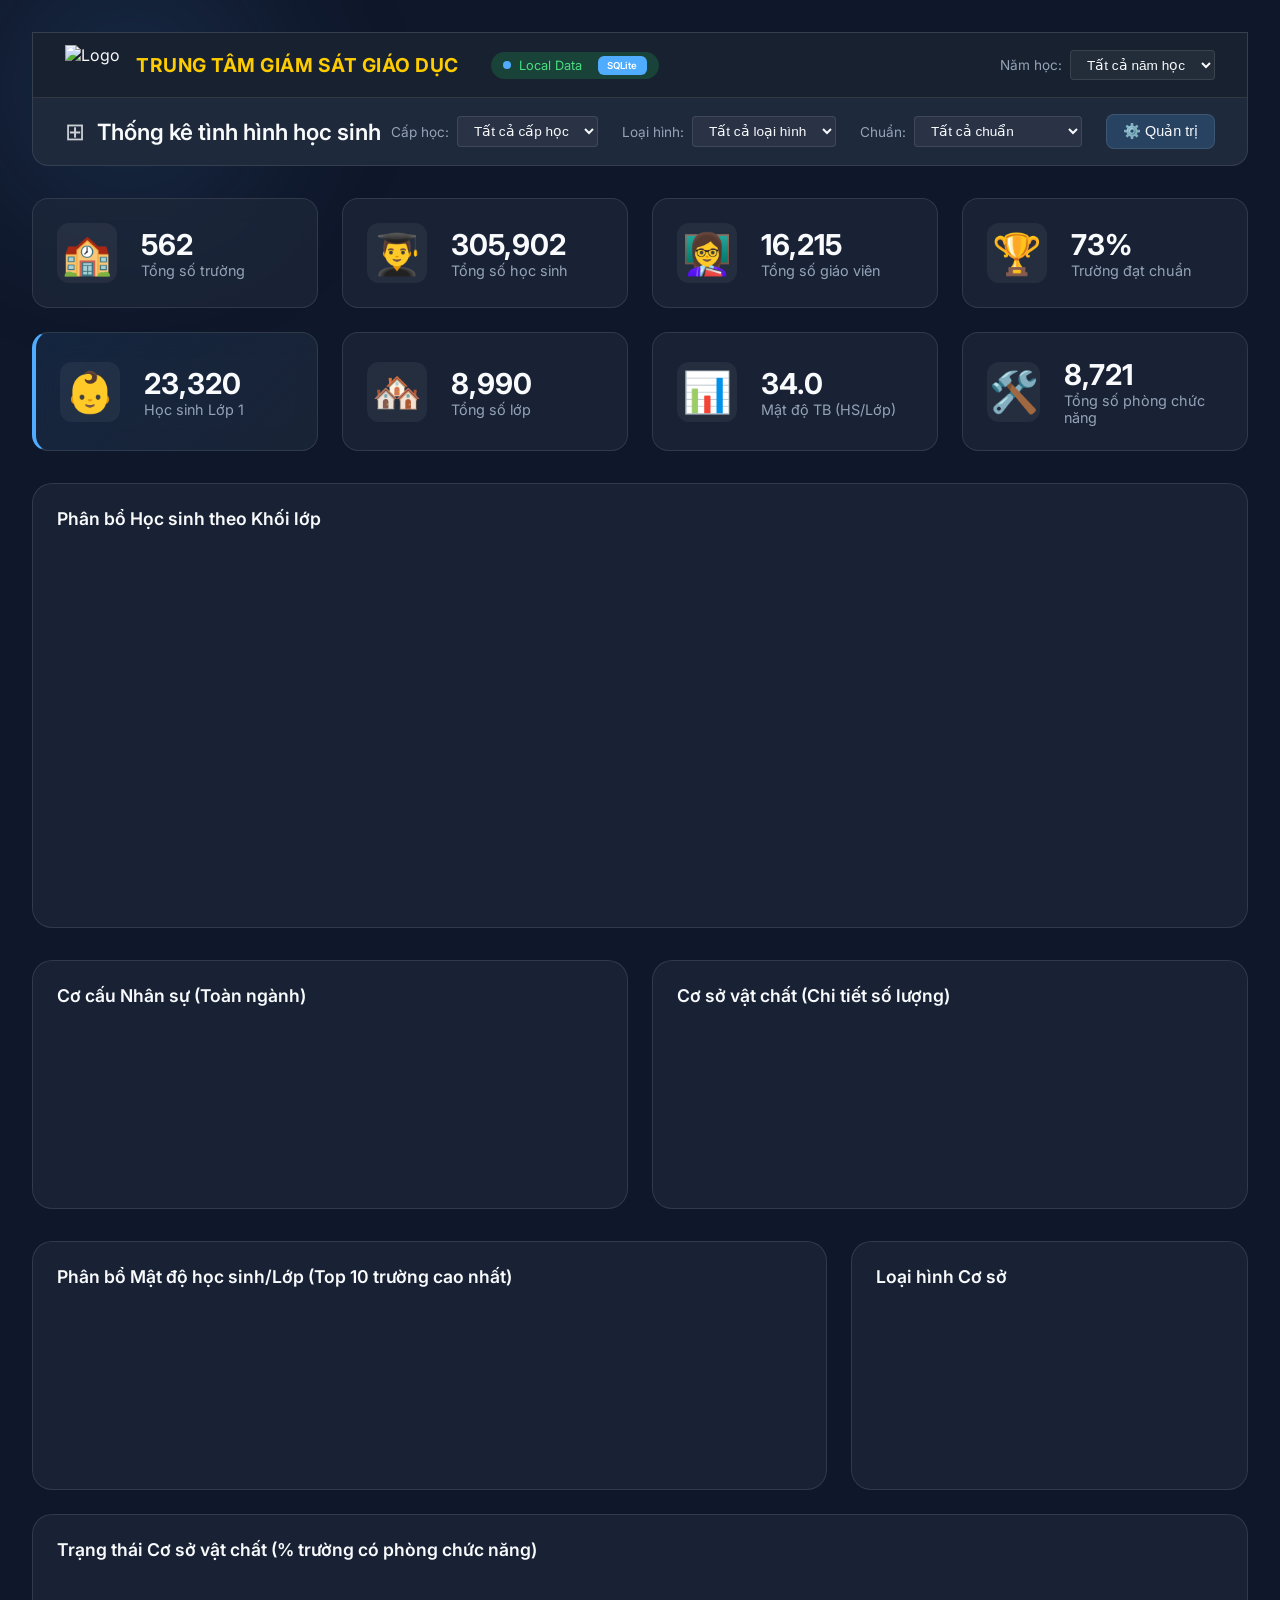
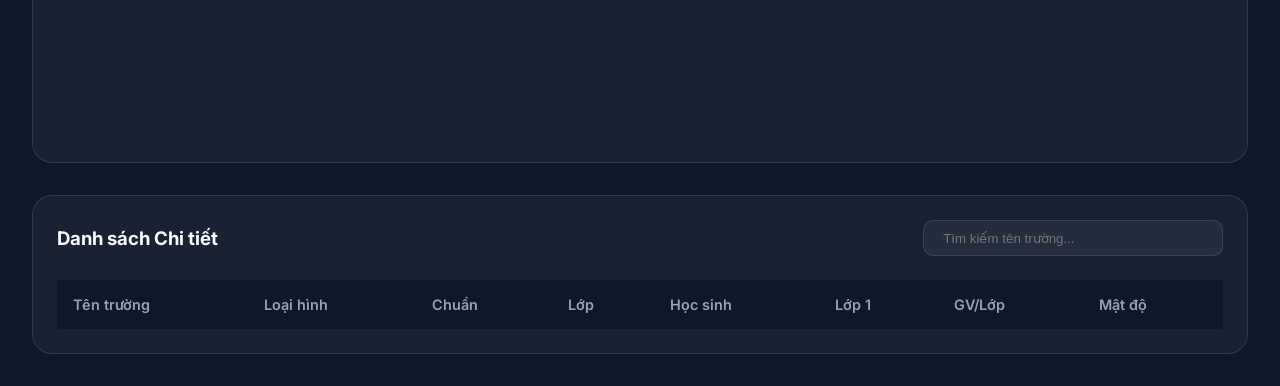
==== index.html @ 0c3cb732 "Initialize dashboard with professional rebranding and synchronized layouts" ====
<!DOCTYPE html>
<html lang="vi">
<head>
    <meta charset="UTF-8">
    <meta name="viewport" content="width=device-width, initial-scale=1.0">
    <title>Trung tâm Giám sát Giáo dục - Dashboard</title>
    <link rel="preconnect" href="https://fonts.googleapis.com">
    <link rel="preconnect" href="https://fonts.gstatic.com" crossorigin>
    <link href="https://fonts.googleapis.com/css2?family=Inter:wght@300;400;600;700&display=swap" rel="stylesheet">
    <script src="https://cdn.jsdelivr.net/npm/chart.js"></script>
    <link rel="stylesheet" href="style.css">
</head>
<body>
    <div class="background-decor"></div>
    <div class="dashboard-container">
        <header>
            <div class="header-top">
                <div class="brand">
                    <img src="Quoc_Huy_Viet_Nam_Chuan.png" alt="Logo" class="national-emblem">
                    <h1 class="brand-title">TRUNG TÂM GIÁM SÁT GIÁO DỤC</h1>
                    <div class="db-status" style="margin-left: 1rem;"><span class="dot" style="background: var(--primary);"></span> Local Data <span class="badge" style="background: var(--primary); color: white; font-size: 0.6rem; margin-left: 0.5rem;">SQLite</span></div>
                </div>
                <div class="header-top-right">
                    <div class="filter-item">
                        <label>Năm học:</label>
                        <select id="filter-year">
                            <option value="all">Tất cả năm học</option>
                            <option value="2024-2025">2024-2025</option>
                            <option value="2023-2024">2023-2024</option>
                        </select>
                    </div>
                </div>
            </div>
            <div class="header-bottom">
                <div class="page-title">
                    <span class="grid-icon">⊞</span>
                    <h2>Thống kê tình hình học sinh</h2>
                </div>
                <div class="filter-group">
                    <div class="filter-item">
                        <label>Cấp học:</label>
                        <select id="filter-level">
                            <option value="all">Tất cả cấp học</option>
                            <option value="Tiểu học">Tiểu học</option>
                            <option value="THCS">THCS</option>
                            <option value="THPT">THPT</option>
                        </select>
                    </div>
                    <div class="filter-item">
                        <label>Loại hình:</label>
                        <select id="filter-type">
                            <option value="all">Tất cả loại hình</option>
                            <option value="Công lập">Công lập</option>
                            <option value="Tư thục">Tư thục</option>
                        </select>
                    </div>
                    <div class="filter-item">
                        <label>Chuẩn:</label>
                        <select id="filter-standard">
                            <option value="all">Tất cả chuẩn</option>
                            <option value="true">Đạt chuẩn quốc gia</option>
                            <option value="false">Chưa đạt chuẩn</option>
                        </select>
                    </div>
                    <button id="admin-btn" class="btn-primary">⚙️ Quản trị</button>
                </div>
            </div>
        </header>

        <section class="stats-grid" id="stats-cards">
            <div class="stat-card">
                <div class="icon">🏫</div>
                <div class="info">
                    <h3 id="stat-total-schools">0</h3>
                    <p>Tổng số trường</p>
                </div>
            </div>
            <div class="stat-card">
                <div class="icon">👨‍🎓</div>
                <div class="info">
                    <h3 id="stat-total-students">0</h3>
                    <p>Tổng số học sinh</p>
                </div>
            </div>
            <div class="stat-card">
                <div class="icon">👩‍🏫</div>
                <div class="info">
                    <h3 id="stat-total-teachers">0</h3>
                    <p>Tổng số giáo viên</p>
                </div>
            </div>
            <div class="stat-card">
                <div class="icon">🏆</div>
                <div class="info">
                    <h3 id="stat-percent-standard">0%</h3>
                    <p>Trường đạt chuẩn</p>
                </div>
            </div>
            <div class="stat-card highlight">
                <div class="icon">👶</div>
                <div class="info">
                    <h3 id="stat-total-g1">0</h3>
                    <p>Học sinh Lớp 1</p>
                </div>
            </div>
            <div class="stat-card">
                <div class="icon">🏘️</div>
                <div class="info">
                    <h3 id="stat-total-classes">0</h3>
                    <p>Tổng số lớp</p>
                </div>
            </div>
            <div class="stat-card">
                <div class="icon">📊</div>
                <div class="info">
                    <h3 id="stat-avg-density">0</h3>
                    <p>Mật độ TB (HS/Lớp)</p>
                </div>
            </div>
            <div class="stat-card">
                <div class="icon">🛠️</div>
                <div class="info">
                    <h3 id="stat-total-facilities">0</h3>
                    <p>Tổng số phòng chức năng</p>
                </div>
            </div>
        </section>

        <section class="charts-grid">
            <div class="chart-container wide-chart">
                <h3>Phân bổ Học sinh theo Khối lớp</h3>
                <div class="chart-height">
                    <canvas id="gradeDistributionChart"></canvas>
                </div>
            </div>
        </section>

        <section class="charts-grid secondary-charts">
            <div class="chart-container">
                <h3>Cơ cấu Nhân sự (Toàn ngành)</h3>
                <canvas id="personnelChart"></canvas>
            </div>
            <div class="chart-container">
                <h3>Cơ sở vật chất (Chi tiết số lượng)</h3>
                <canvas id="facilityDetailChart"></canvas>
            </div>
        </section>

        <section class="charts-grid">
            <div class="chart-container main-chart">
                <h3>Phân bổ Mật độ học sinh/Lớp (Top 10 trường cao nhất)</h3>
                <canvas id="densityChart"></canvas>
            </div>
            <div class="chart-container side-chart">
                <h3>Loại hình Cơ sở</h3>
                <canvas id="typeChart"></canvas>
            </div>
            <div class="chart-container wide-chart">
                <h3>Trạng thái Cơ sở vật chất (% trường có phòng chức năng)</h3>
                <canvas id="facilityChart"></canvas>
            </div>
        </section>

        <section class="table-section">
            <div class="table-header">
                <h3>Danh sách Chi tiết</h3>
                <input type="text" id="school-search" placeholder="Tìm kiếm tên trường...">
            </div>
            <div class="table-wrapper">
                <table id="school-table">
                    <thead>
                        <tr>
                            <th>Tên trường</th>
                            <th>Loại hình</th>
                            <th>Chuẩn</th>
                            <th>Lớp</th>
                            <th>Học sinh</th>
                            <th>Lớp 1</th>
                            <th>GV/Lớp</th>
                            <th>Mật độ</th>
                        </tr>
                    </thead>
                    <tbody id="school-table-body">
                        <!-- Data will be injected here -->
                    </tbody>
                </table>
            </div>
        </section>
    </div>
    <div id="admin-modal" class="modal">
        <div class="modal-content">
            <div class="modal-header">
                <h2>Cấu hình & Nhập dữ liệu</h2>
                <span class="close">&times;</span>
            </div>
            <div class="modal-body">
                <div class="import-section">
                    <h3>Nhập dữ liệu & Kiểm tra Mapping</h3>
                    <p>Hệ thống tự động nhận diện cấp học và kiểm tra độ khớp của các tiêu đề cột trong file Excel.</p>
                    
                    <div class="form-grid">
                        <div class="form-group">
                            <label>Năm học:</label>
                            <input type="text" id="import-year" value="2024-2025" style="width: 100%;">
                        </div>
                        <div class="form-group">
                            <label>Cấp học:</label>
                            <select id="import-level" style="width: 100%;">
                                <option value="Tiểu học">Tiểu học</option>
                                <option value="THCS">Trung học cơ sở (THCS)</option>
                                <option value="THPT">Trung học phổ thông (THPT)</option>
                            </select>
                        </div>
                    </div>

                    <div class="form-grid" style="margin-top: 1rem;">
                        <div class="form-group">
                            <label>Loại cơ sở dữ liệu:</label>
                            <select id="db-type" style="width: 100%;">
                                <option value="sqlite">Local (SQLite + data.js)</option>
                                <option value="mysql">Remote (MySQL 10.163.14.45)</option>
                            </select>
                        </div>
                    </div>

                    <div id="db-password-group" class="form-group" style="display: none; margin-top: 1rem;">
                        <label>Mật khẩu MySQL:</label>
                        <input type="password" id="db-password" placeholder="Nhập mật khẩu..." style="width: 100%;">
                    </div>

                    <div class="import-controls" style="margin-top: 1.5rem;">
                        <label for="file-upload" class="btn-primary" style="display: inline-flex; justify-content: center;">
                            📁 Chọn file Excel
                        </label>
                        <input id="file-upload" type="file" style="display: none;" accept=".xlsx, .xls">
                        <span id="file-name" style="margin-left: 1rem; opacity: 0.7;">Chưa chọn file</span>
                    </div>

                    <div id="mapping-preview" style="margin-top: 1.5rem; display: none;">
                        <h4 style="margin-bottom: 0.5rem;">Trạng thái Mapping Cột: <span id="preview-level" class="badge"></span></h4>
                        <div class="preview-scroll" style="max-height: 250px; overflow-y: auto; background: rgba(0,0,0,0.2); border-radius: 8px; border: 1px solid var(--glass-border);">
                            <table class="preview-table" style="width: 100%; border-collapse: collapse; font-size: 0.85rem;">
                                <thead style="position: sticky; top: 0; background: #1e293b;">
                                    <tr>
                                        <th style="text-align: left; padding: 0.5rem;">Cột yêu cầu</th>
                                        <th style="padding: 0.5rem;">Trạng thái</th>
                                    </tr>
                                </thead>
                                <tbody id="mapping-body">
                                    <!-- Dynamic content -->
                                </tbody>
                            </table>
                        </div>
                        
                        <div id="import-actions" style="margin-top: 1rem; display: flex; gap: 1rem;">
                            <button id="btn-confirm-import" class="btn-import" style="flex: 2;">🚀 Xác nhận Import</button>
                            <button id="btn-download-template" class="btn-primary" style="flex: 1; font-size: 0.8rem;">📥 Tải template sửa lỗi</button>
                        </div>
                    </div>

                    <div id="import-status" style="margin-top: 1rem; padding: 1rem; border-radius: 8px; display: none;"></div>
                </div>
            </div>
        </div>
    </div>

    <script src="data.js"></script>
    <script src="app.js"></script>
</body>
</html>
---- style.css ----
:root {
    --primary: #4facfe;
    --secondary: #00f2fe;
    --bg: #0f172a;
    --header-bg: #1e293b;
    --card-bg: rgba(30, 41, 59, 0.7);
    --text: #f8fafc;
    --text-dim: #94a3b8;
    --accent: #f43f5e;
    --gold: #ffcc00;
    --glass: rgba(255, 255, 255, 0.05);
    --glass-border: rgba(255, 255, 255, 0.1);
}

.db-status {
    padding: 0.25rem 0.75rem;
    background: rgba(34, 197, 94, 0.2);
    color: #4ade80;
    border-radius: 20px;
    font-size: 0.8rem;
    display: inline-flex;
    align-items: center;
    gap: 0.5rem;
}

.dot {
    width: 8px;
    height: 8px;
    background: #4ade80;
    border-radius: 50%;
    display: inline-block;
}

* {
    margin: 0;
    padding: 0;
    box-sizing: border-box;
}

body {
    font-family: 'Inter', sans-serif;
    background-color: var(--bg);
    color: var(--text);
    overflow-x: hidden;
    min-height: 100vh;
}

.background-decor {
    position: fixed;
    top: -10%;
    left: -10%;
    width: 40%;
    height: 40%;
    background: radial-gradient(circle, rgba(79, 172, 254, 0.15) 0%, transparent 70%);
    filter: blur(60px);
    z-index: -1;
}

.dashboard-container {
    max-width: 1400px;
    margin: 0 auto;
    padding: 2rem;
}

header {
    margin-bottom: 2rem;
    background: var(--header-bg);
    border-radius: 0 0 16px 16px;
    border: 1px solid var(--glass-border);
    overflow: hidden;
}

.header-top {
    display: flex;
    justify-content: space-between;
    align-items: center;
    padding: 0.75rem 2rem;
    background: rgba(0, 0, 0, 0.2);
    border-bottom: 1px solid var(--glass-border);
}

.brand {
    display: flex;
    align-items: center;
    gap: 1rem;
}

.national-emblem {
    height: 40px;
    width: auto;
}

.brand-title {
    font-size: 1.2rem;
    font-weight: 700;
    color: var(--gold);
    letter-spacing: 0.5px;
    margin: 0;
}

.header-top-right {
    display: flex;
    align-items: center;
    gap: 1rem;
}

.header-bottom {
    display: flex;
    justify-content: space-between;
    align-items: center;
    padding: 1rem 2rem;
}

.page-title {
    display: flex;
    align-items: center;
    gap: 0.75rem;
}

.page-title h2 {
    font-size: 1.4rem;
    font-weight: 600;
}

.grid-icon {
    font-size: 1.5rem;
    opacity: 0.8;
}

.filter-group {
    display: flex;
    align-items: center;
    gap: 1.5rem;
}

.filter-item {
    display: flex;
    align-items: center;
    gap: 0.5rem;
}

.filter-item label {
    font-size: 0.85rem;
    color: var(--text-dim);
    white-space: nowrap;
}

.filter-item select {
    padding: 0.35rem 0.75rem;
    background: rgba(255, 255, 255, 0.05);
    border: 1px solid var(--glass-border);
    border-radius: 4px;
    color: var(--text);
    font-size: 0.85rem;
}

.filter-item select option {
    background: #1e293b;
    color: var(--text);
}

.filters {
    display: flex;
    gap: 1rem;
}

select, .btn-primary {
    background: var(--card-bg);
    border: 1px solid var(--glass-border);
    color: var(--text);
    padding: 0.5rem 1rem;
    border-radius: 8px;
    outline: none;
    cursor: pointer;
    transition: all 0.3s;
    font-size: 0.9rem;
}

select option {
    background: #1e293b;
    color: var(--text);
}

select:hover, .btn-primary:hover {
    border-color: var(--primary);
    background: var(--glass);
}

.btn-primary {
    display: flex;
    align-items: center;
    gap: 0.5rem;
    background: rgba(79, 172, 254, 0.2);
}

.stats-grid {
    display: grid;
    grid-template-columns: repeat(auto-fit, minmax(280px, 1fr));
    gap: 1.5rem;
    margin-bottom: 2rem;
}

.stat-card {
    background: var(--card-bg);
    backdrop-filter: blur(12px);
    border: 1px solid var(--glass-border);
    padding: 1.5rem;
    border-radius: 16px;
    display: flex;
    align-items: center;
    gap: 1.5rem;
    transition: transform 0.3s;
}

.stat-card:hover {
    transform: translateY(-5px);
    border-color: var(--primary);
}

.stat-card.highlight {
    border-left: 4px solid var(--primary);
    background: linear-gradient(135deg, rgba(79, 172, 254, 0.1), var(--card-bg));
}

.stat-card .icon {
    font-size: 2.5rem;
    background: var(--glass);
    width: 60px;
    height: 60px;
    display: flex;
    align-items: center;
    justify-content: center;
    border-radius: 12px;
}

.stat-card h3 {
    font-size: 1.8rem;
    font-weight: 700;
}

.stat-card p {
    color: var(--text-dim);
    font-size: 0.9rem;
}

.charts-grid {
    display: grid;
    grid-template-columns: 2fr 1fr;
    gap: 1.5rem;
    margin-bottom: 2rem;
}

.charts-grid.secondary-charts {
    grid-template-columns: 1fr 1fr;
}

.chart-container {
    background: var(--card-bg);
    backdrop-filter: blur(12px);
    border: 1px solid var(--glass-border);
    padding: 1.5rem;
    border-radius: 20px;
}

.chart-container h3 {
    margin-bottom: 1.5rem;
    font-weight: 600;
    font-size: 1.1rem;
}

.wide-chart {
    grid-column: span 2;
}

.chart-height {
    position: relative;
    height: 350px;
    width: 100%;
}

.table-section {
    background: var(--card-bg);
    border: 1px solid var(--glass-border);
    border-radius: 20px;
    padding: 1.5rem;
}

.table-header {
    display: flex;
    justify-content: space-between;
    align-items: center;
    margin-bottom: 1.5rem;
}

#school-search {
    background: var(--glass);
    border: 1px solid var(--glass-border);
    color: var(--text);
    padding: 0.6rem 1.2rem;
    border-radius: 10px;
    width: 300px;
    outline: none;
}

.table-wrapper {
    overflow-x: auto;
    max-height: 500px;
}

table {
    width: 100%;
    border-collapse: collapse;
    text-align: left;
}

th {
    position: sticky;
    top: 0;
    background: var(--bg);
    padding: 1rem;
    color: var(--text-dim);
    font-weight: 600;
    font-size: 0.9rem;
}

td {
    padding: 1rem;
    border-bottom: 1px solid var(--glass-border);
    font-size: 0.95rem;
}

tr:hover td {
    background: var(--glass);
}

.school-name {
    font-weight: 600;
}

.school-level-badge {
    font-size: 0.75rem;
    color: var(--primary);
    background: rgba(79, 172, 254, 0.1);
    display: inline-block;
    padding: 1px 6px;
    border-radius: 4px;
    margin-top: 4px;
}

.badge {
    padding: 0.25rem 0.6rem;
    border-radius: 6px;
    font-size: 0.8rem;
    font-weight: 600;
}

.badge-success { background: rgba(34, 197, 94, 0.2); color: #4ade80; }
.badge-warning { background: rgba(234, 179, 8, 0.2); color: #facc15; }

/* Modal Styles */
.modal {
    display: none;
    position: fixed;
    z-index: 1000;
    left: 0;
    top: 0;
    width: 100%;
    height: 100%;
    background-color: rgba(0,0,0,0.8);
    backdrop-filter: blur(8px);
}

.modal-content {
    background: #1e293b;
    margin: 10% auto;
    padding: 0;
    border: 1px solid var(--glass-border);
    width: 500px;
    border-radius: 20px;
    box-shadow: 0 25px 50px -12px rgba(0, 0, 0, 0.5);
    overflow: hidden;
}

.modal-header {
    background: var(--glass);
    padding: 1.5rem;
    display: flex;
    justify-content: space-between;
    align-items: center;
    border-bottom: 1px solid var(--glass-border);
}

.modal-body {
    padding: 2rem;
}

.close {
    color: var(--text-dim);
    font-size: 28px;
    font-weight: bold;
    cursor: pointer;
}

.close:hover { color: var(--text); }

.import-grid {
    display: grid;
    grid-template-columns: repeat(3, 1fr);
    gap: 1rem;
    margin: 1.5rem 0;
}

.import-card {
    background: var(--glass);
    border: 1px solid var(--glass-border);
    padding: 1.5rem;
    border-radius: 12px;
    text-align: center;
    cursor: pointer;
    transition: all 0.3s;
}

.import-card:hover {
    border-color: var(--primary);
    transform: translateY(-3px);
}

.import-card span { font-size: 2rem; display: block; margin-bottom: 0.5rem; }

.btn-import {
    width: 100%;
    background: var(--primary);
    color: white;
    border: none;
    padding: 1rem;
    border-radius: 10px;
    font-weight: 600;
    cursor: pointer;
    margin-top: 1rem;
}

.form-grid {
    display: grid;
    grid-template-columns: 1fr 1fr;
    gap: 1rem;
    margin-bottom: 1rem;
}

.preview-table td {
    padding: 0.5rem;
    border-bottom: 1px solid rgba(255,255,255,0.05);
}

.status-ok {
    color: #4ade80;
    font-weight: bold;
}

.status-missing {
    color: #f43f5e;
    font-weight: bold;
    background: rgba(244, 63, 94, 0.1);
}

.import-actions {
    display: flex;
    gap: 1rem;
}

#import-status.success {
    background: rgba(34, 197, 94, 0.2);
    border: 1px solid #22c55e;
    color: #4ade80;
}

#import-status.error {
    background: rgba(239, 68, 68, 0.2);
    border: 1px solid #ef4444;
    color: #f87171;
}

@media (max-width: 1024px) {
    .charts-grid { grid-template-columns: 1fr; }
    .wide-chart { grid-column: auto; }
}
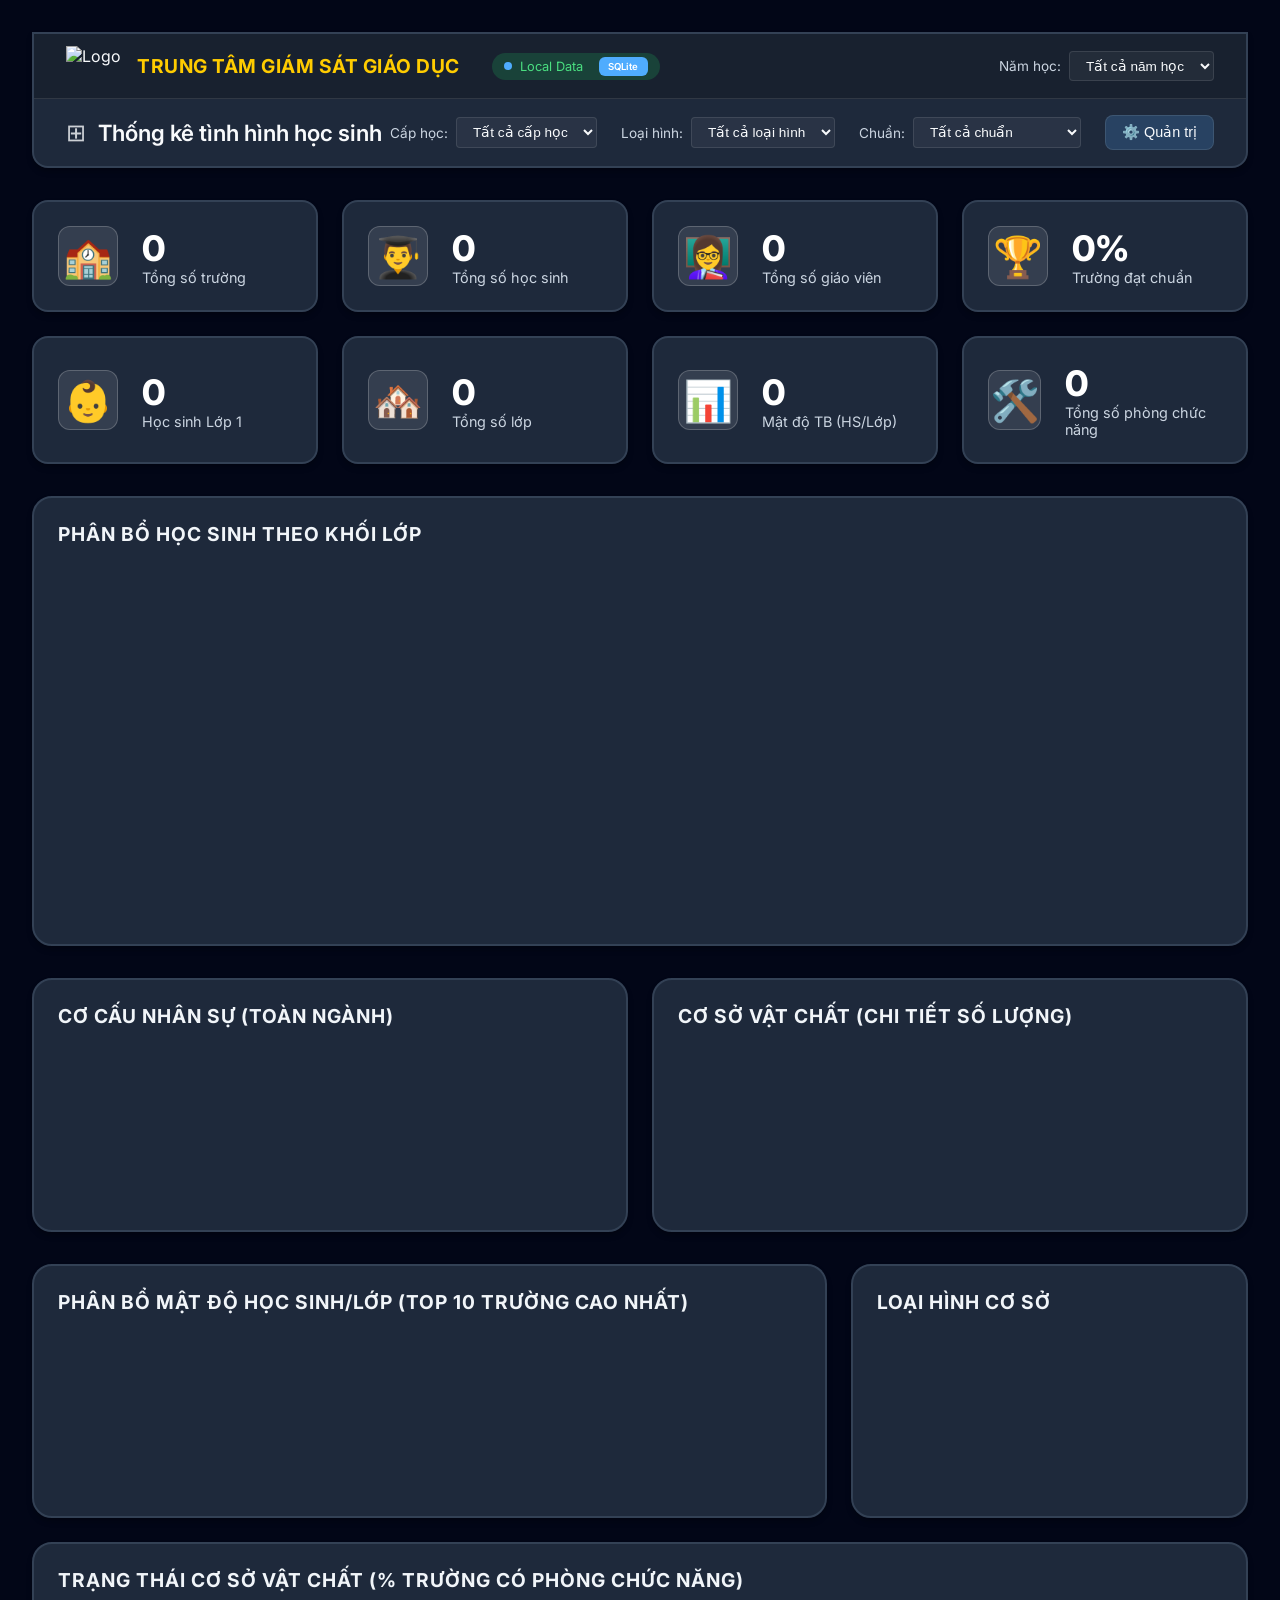
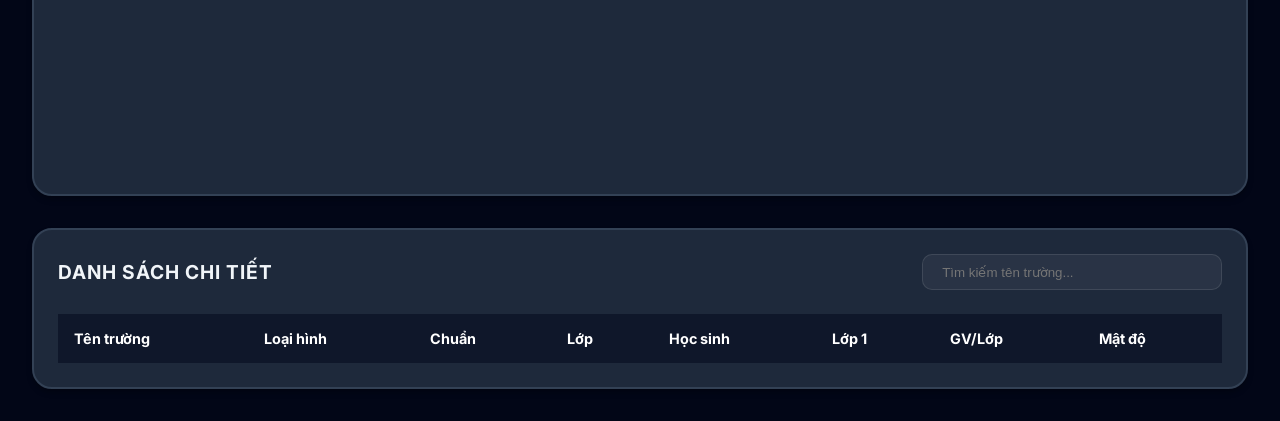
==== commit 7487d9b1: "Test" ====
--- a/index.html
+++ b/index.html
@@ -10,7 +10,7 @@
     <script src="https://cdn.jsdelivr.net/npm/chart.js"></script>
     <link rel="stylesheet" href="style.css">
 </head>
-<body>
+<body class="dark-mode pbi-mode">
     <div class="background-decor"></div>
     <div class="dashboard-container">
         <header>
--- a/style.css
+++ b/style.css
@@ -479,7 +479,70 @@
     color: #f87171;
 }
 
-@media (max-width: 1024px) {
-    .charts-grid { grid-template-columns: 1fr; }
-    .wide-chart { grid-column: auto; }
-}
+
+/* --- POWER BI OPTIMIZATION MODE --- */
+/* Use this class on <body> to enable maximum clarity for embedding */
+
+.pbi-mode {
+    --bg: #020617; /* Extra dark background */
+    --card-bg: #1e293b; /* Solid - No transparency */
+    --text-dim: #cbd5e1; /* Brighter secondary text */
+}
+
+.pbi-mode .background-decor {
+    display: none; /* Remove background blurs - they cause rendering noise in PBI */
+}
+
+.pbi-mode .stat-card, 
+.pbi-mode .chart-container, 
+.pbi-mode .table-section,
+.pbi-mode header {
+    backdrop-filter: none !important;
+    background: var(--card-bg) !important;
+    border: 2px solid #334155 !important; /* Thicker, sharper borders */
+    box-shadow: 0 4px 6px -1px rgba(0, 0, 0, 0.3) !important;
+}
+
+.pbi-mode .stat-card h3 {
+    font-weight: 800 !important;
+    font-size: 2.2rem !important;
+    color: #ffffff !important;
+}
+
+.pbi-mode .stat-card .icon {
+    background: rgba(255, 255, 255, 0.1) !important;
+    border: 1px solid rgba(255, 255, 255, 0.2);
+}
+
+.pbi-mode .chart-container h3, 
+.pbi-mode .table-section h3 {
+    font-weight: 700 !important;
+    font-size: 1.2rem !important;
+    color: #f1f5f9 !important;
+    text-transform: uppercase;
+    letter-spacing: 1px;
+}
+
+.pbi-mode th {
+    background: #0f172a !important;
+    color: #ffffff !important;
+    font-weight: 700 !important;
+}
+
+.pbi-mode td {
+    border-bottom: 2px solid #334155 !important;
+    font-weight: 500 !important;
+}
+
+.pbi-mode .school-name {
+    color: #ffffff !important;
+}
+
+.pbi-mode .school-level-badge {
+    background: var(--primary) !important;
+    color: #000000 !important;
+    font-weight: 700 !important;
+}
+
+/* Adjust Chart.js fonts via CSS-like properties if needed, 
+   but primarily handled in JS initialization */
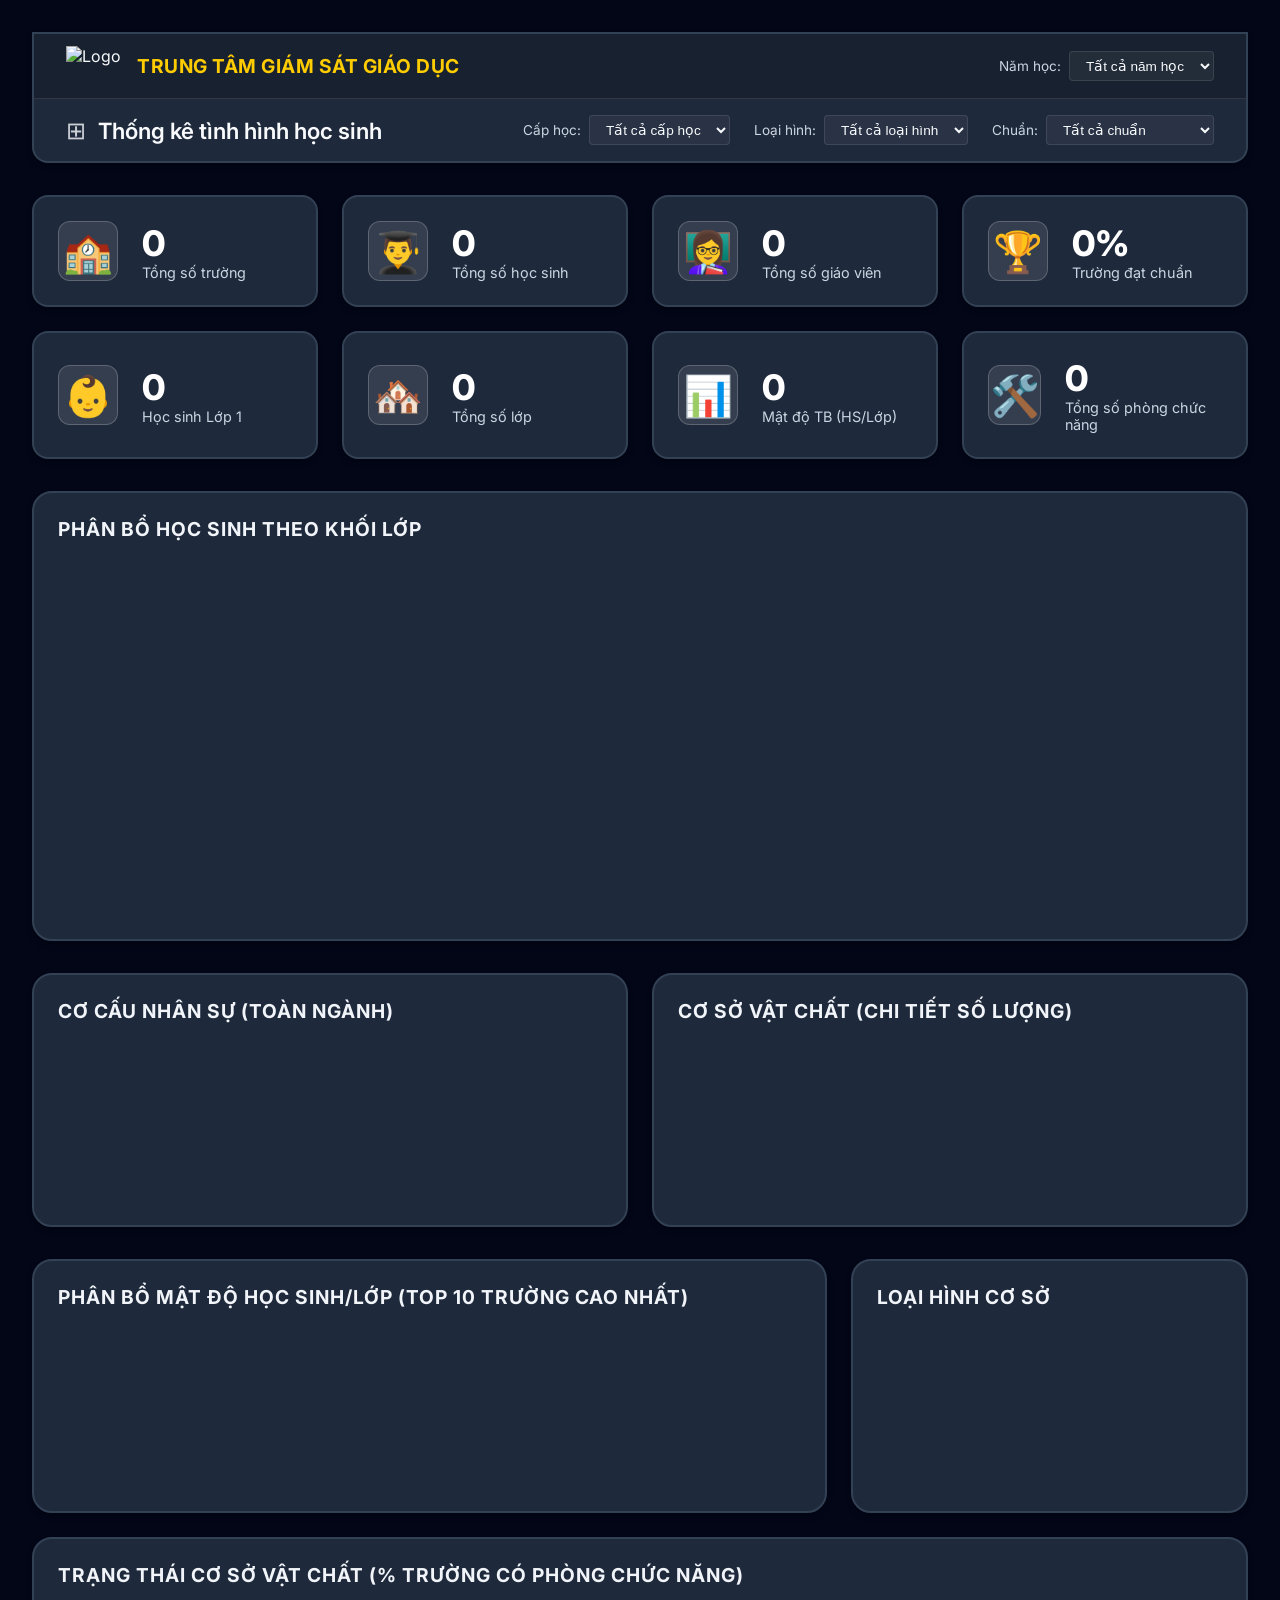
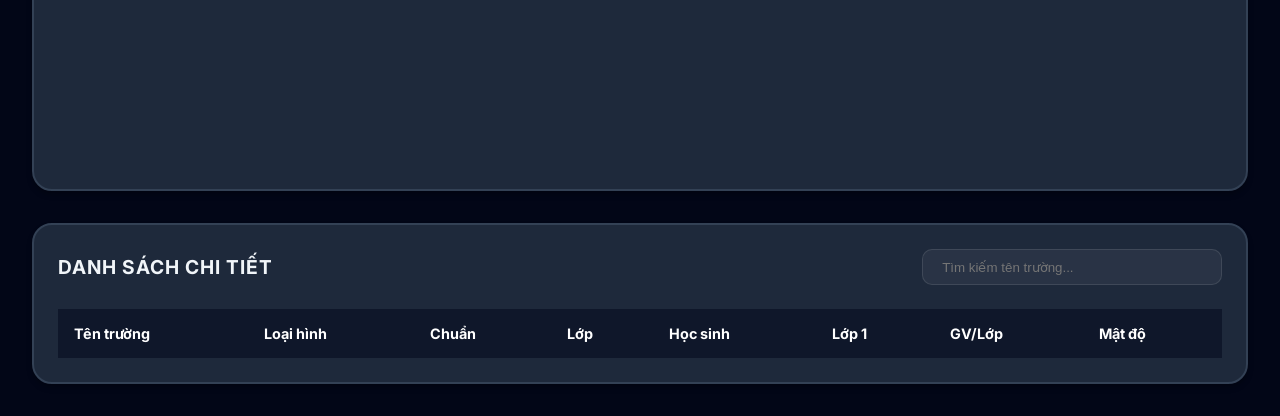
==== commit 6db52e39: "thay đổi quản trị" ====
--- a/index.html
+++ b/index.html
@@ -18,7 +18,7 @@
                 <div class="brand">
                     <img src="Quoc_Huy_Viet_Nam_Chuan.png" alt="Logo" class="national-emblem">
                     <h1 class="brand-title">TRUNG TÂM GIÁM SÁT GIÁO DỤC</h1>
-                    <div class="db-status" style="margin-left: 1rem;"><span class="dot" style="background: var(--primary);"></span> Local Data <span class="badge" style="background: var(--primary); color: white; font-size: 0.6rem; margin-left: 0.5rem;">SQLite</span></div>
+                    <!-- <div class="db-status" style="margin-left: 1rem;"><span class="dot" style="background: var(--primary);"></span> Local Data <span class="badge" style="background: var(--primary); color: white; font-size: 0.6rem; margin-left: 0.5rem;">SQLite</span></div> -->
                 </div>
                 <div class="header-top-right">
                     <div class="filter-item">
@@ -62,7 +62,6 @@
                             <option value="false">Chưa đạt chuẩn</option>
                         </select>
                     </div>
-                    <button id="admin-btn" class="btn-primary">⚙️ Quản trị</button>
                 </div>
             </div>
         </header>
@@ -187,83 +186,6 @@
             </div>
         </section>
     </div>
-    <div id="admin-modal" class="modal">
-        <div class="modal-content">
-            <div class="modal-header">
-                <h2>Cấu hình & Nhập dữ liệu</h2>
-                <span class="close">&times;</span>
-            </div>
-            <div class="modal-body">
-                <div class="import-section">
-                    <h3>Nhập dữ liệu & Kiểm tra Mapping</h3>
-                    <p>Hệ thống tự động nhận diện cấp học và kiểm tra độ khớp của các tiêu đề cột trong file Excel.</p>
-                    
-                    <div class="form-grid">
-                        <div class="form-group">
-                            <label>Năm học:</label>
-                            <input type="text" id="import-year" value="2024-2025" style="width: 100%;">
-                        </div>
-                        <div class="form-group">
-                            <label>Cấp học:</label>
-                            <select id="import-level" style="width: 100%;">
-                                <option value="Tiểu học">Tiểu học</option>
-                                <option value="THCS">Trung học cơ sở (THCS)</option>
-                                <option value="THPT">Trung học phổ thông (THPT)</option>
-                            </select>
-                        </div>
-                    </div>
-
-                    <div class="form-grid" style="margin-top: 1rem;">
-                        <div class="form-group">
-                            <label>Loại cơ sở dữ liệu:</label>
-                            <select id="db-type" style="width: 100%;">
-                                <option value="sqlite">Local (SQLite + data.js)</option>
-                                <option value="mysql">Remote (MySQL 10.163.14.45)</option>
-                            </select>
-                        </div>
-                    </div>
-
-                    <div id="db-password-group" class="form-group" style="display: none; margin-top: 1rem;">
-                        <label>Mật khẩu MySQL:</label>
-                        <input type="password" id="db-password" placeholder="Nhập mật khẩu..." style="width: 100%;">
-                    </div>
-
-                    <div class="import-controls" style="margin-top: 1.5rem;">
-                        <label for="file-upload" class="btn-primary" style="display: inline-flex; justify-content: center;">
-                            📁 Chọn file Excel
-                        </label>
-                        <input id="file-upload" type="file" style="display: none;" accept=".xlsx, .xls">
-                        <span id="file-name" style="margin-left: 1rem; opacity: 0.7;">Chưa chọn file</span>
-                    </div>
-
-                    <div id="mapping-preview" style="margin-top: 1.5rem; display: none;">
-                        <h4 style="margin-bottom: 0.5rem;">Trạng thái Mapping Cột: <span id="preview-level" class="badge"></span></h4>
-                        <div class="preview-scroll" style="max-height: 250px; overflow-y: auto; background: rgba(0,0,0,0.2); border-radius: 8px; border: 1px solid var(--glass-border);">
-                            <table class="preview-table" style="width: 100%; border-collapse: collapse; font-size: 0.85rem;">
-                                <thead style="position: sticky; top: 0; background: #1e293b;">
-                                    <tr>
-                                        <th style="text-align: left; padding: 0.5rem;">Cột yêu cầu</th>
-                                        <th style="padding: 0.5rem;">Trạng thái</th>
-                                    </tr>
-                                </thead>
-                                <tbody id="mapping-body">
-                                    <!-- Dynamic content -->
-                                </tbody>
-                            </table>
-                        </div>
-                        
-                        <div id="import-actions" style="margin-top: 1rem; display: flex; gap: 1rem;">
-                            <button id="btn-confirm-import" class="btn-import" style="flex: 2;">🚀 Xác nhận Import</button>
-                            <button id="btn-download-template" class="btn-primary" style="flex: 1; font-size: 0.8rem;">📥 Tải template sửa lỗi</button>
-                        </div>
-                    </div>
-
-                    <div id="import-status" style="margin-top: 1rem; padding: 1rem; border-radius: 8px; display: none;"></div>
-                </div>
-            </div>
-        </div>
-    </div>
-
     <script src="data.js"></script>
     <script src="app.js"></script>
 </body>
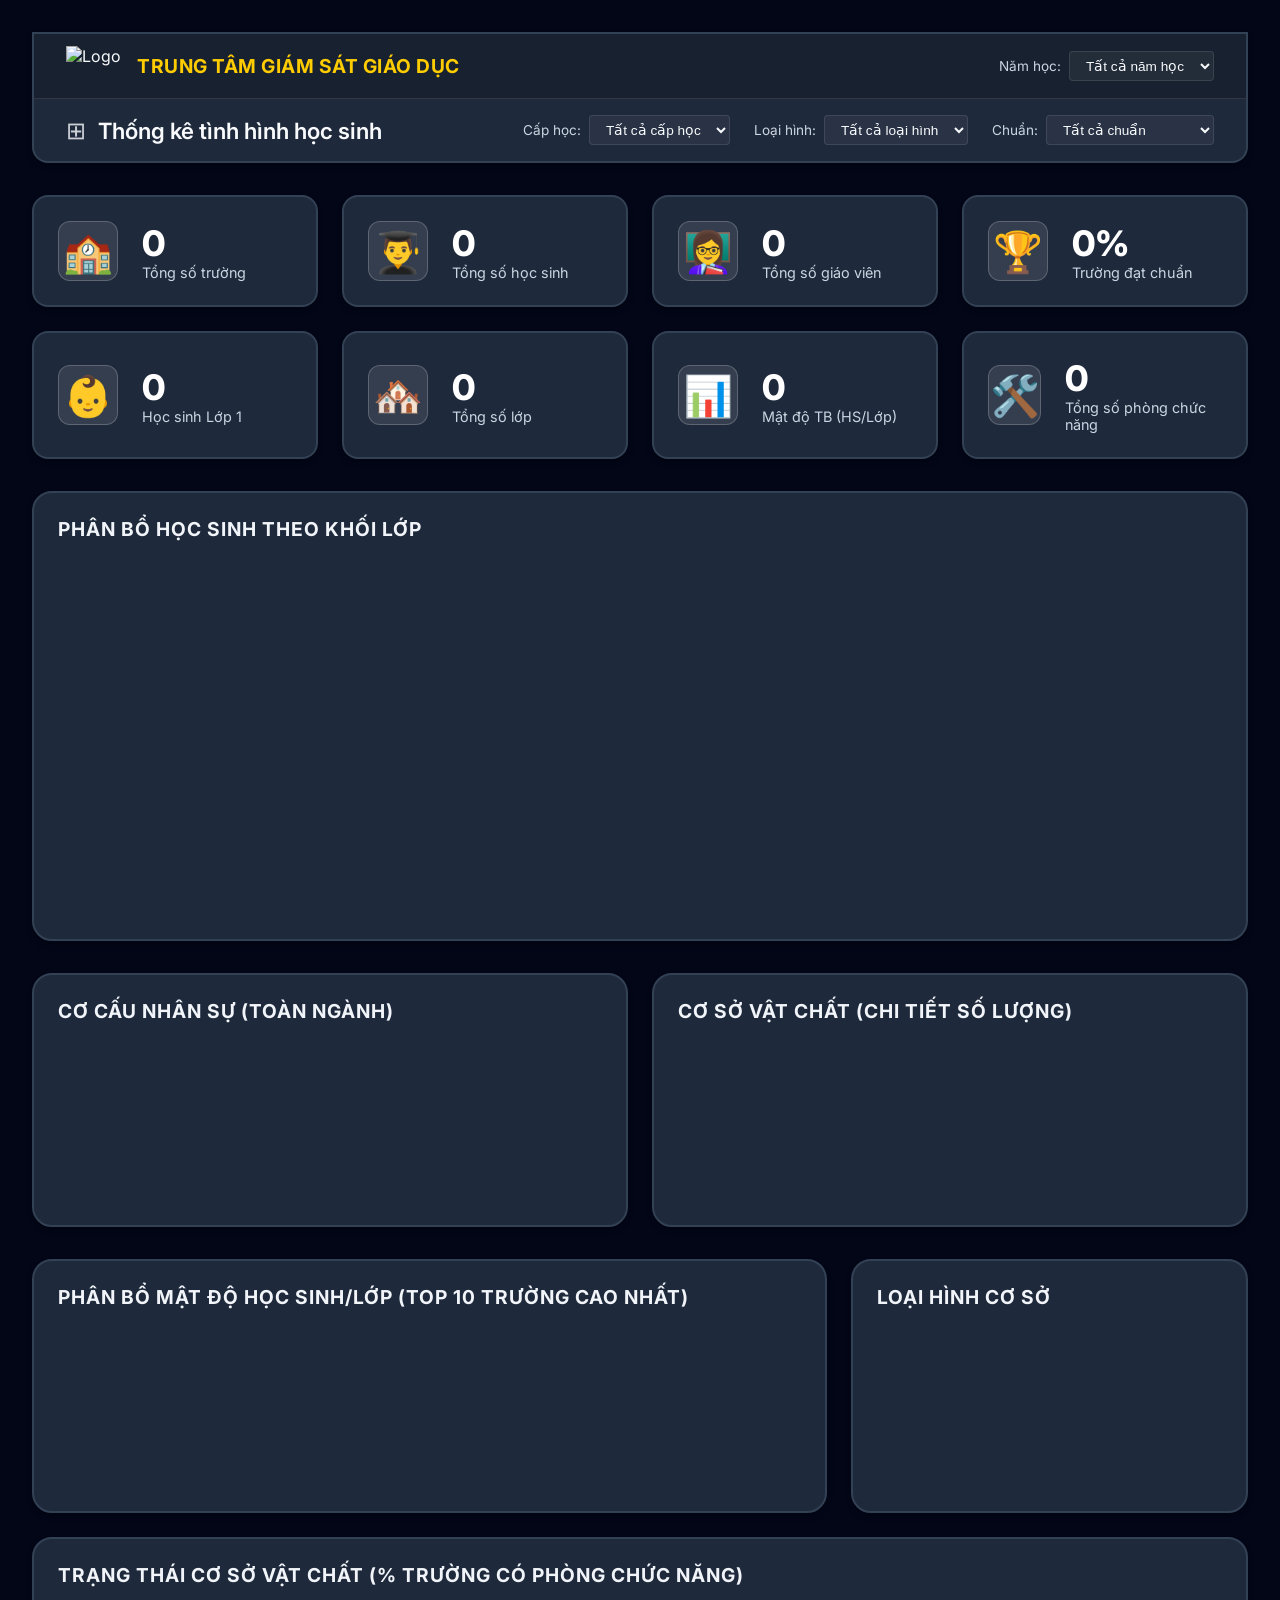
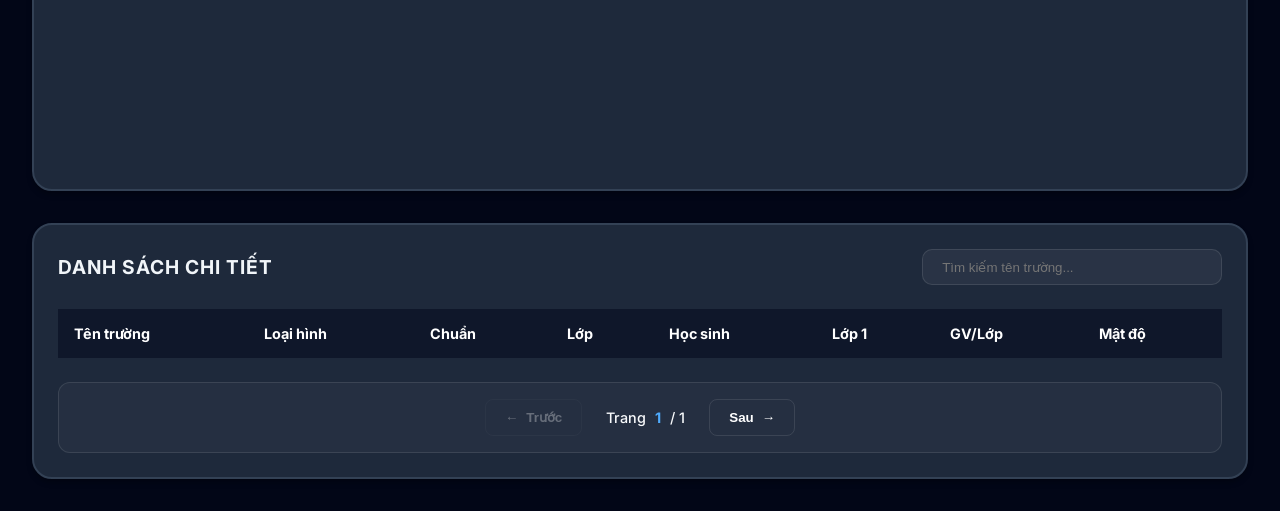
==== commit 4a537f46: "345435435" ====
--- a/index.html
+++ b/index.html
@@ -184,6 +184,18 @@
                     </tbody>
                 </table>
             </div>
+            <!-- Pagination Controls -->
+            <div class="pagination-controls">
+                <button id="prev-page" class="pagination-btn" disabled>
+                    <span>←</span> Trước
+                </button>
+                <div class="page-info">
+                    Trang <span id="current-page-display">1</span> / <span id="total-pages-display">1</span>
+                </div>
+                <button id="next-page" class="pagination-btn">
+                    Sau <span>→</span>
+                </button>
+            </div>
         </section>
     </div>
     <script src="data.js"></script>
--- a/style.css
+++ b/style.css
@@ -482,6 +482,56 @@
 
 /* --- POWER BI OPTIMIZATION MODE --- */
 /* Use this class on <body> to enable maximum clarity for embedding */
+/* Pagination Styles */
+.pagination-controls {
+    display: flex;
+    justify-content: center;
+    align-items: center;
+    gap: 1.5rem;
+    margin-top: 1.5rem;
+    padding: 1rem;
+    background: rgba(255, 255, 255, 0.03);
+    border-radius: 12px;
+    border: 1px solid var(--glass-border);
+}
+
+.pagination-btn {
+    padding: 0.6rem 1.2rem;
+    background: var(--glass-bg);
+    border: 1px solid var(--glass-border);
+    color: white;
+    border-radius: 8px;
+    cursor: pointer;
+    transition: all 0.3s ease;
+    display: flex;
+    align-items: center;
+    gap: 0.5rem;
+    font-weight: 600;
+}
+
+.pagination-btn:hover:not(:disabled) {
+    background: var(--primary);
+    border-color: var(--primary);
+    transform: translateY(-2px);
+    box-shadow: 0 4px 12px rgba(79, 172, 254, 0.3);
+}
+
+.pagination-btn:disabled {
+    opacity: 0.3;
+    cursor: not-allowed;
+}
+
+.page-info {
+    font-size: 0.9rem;
+    color: var(--text-muted);
+    font-weight: 500;
+}
+
+#current-page-display {
+    color: var(--primary);
+    font-weight: 700;
+    margin: 0 0.3rem;
+}
 
 .pbi-mode {
     --bg: #020617; /* Extra dark background */
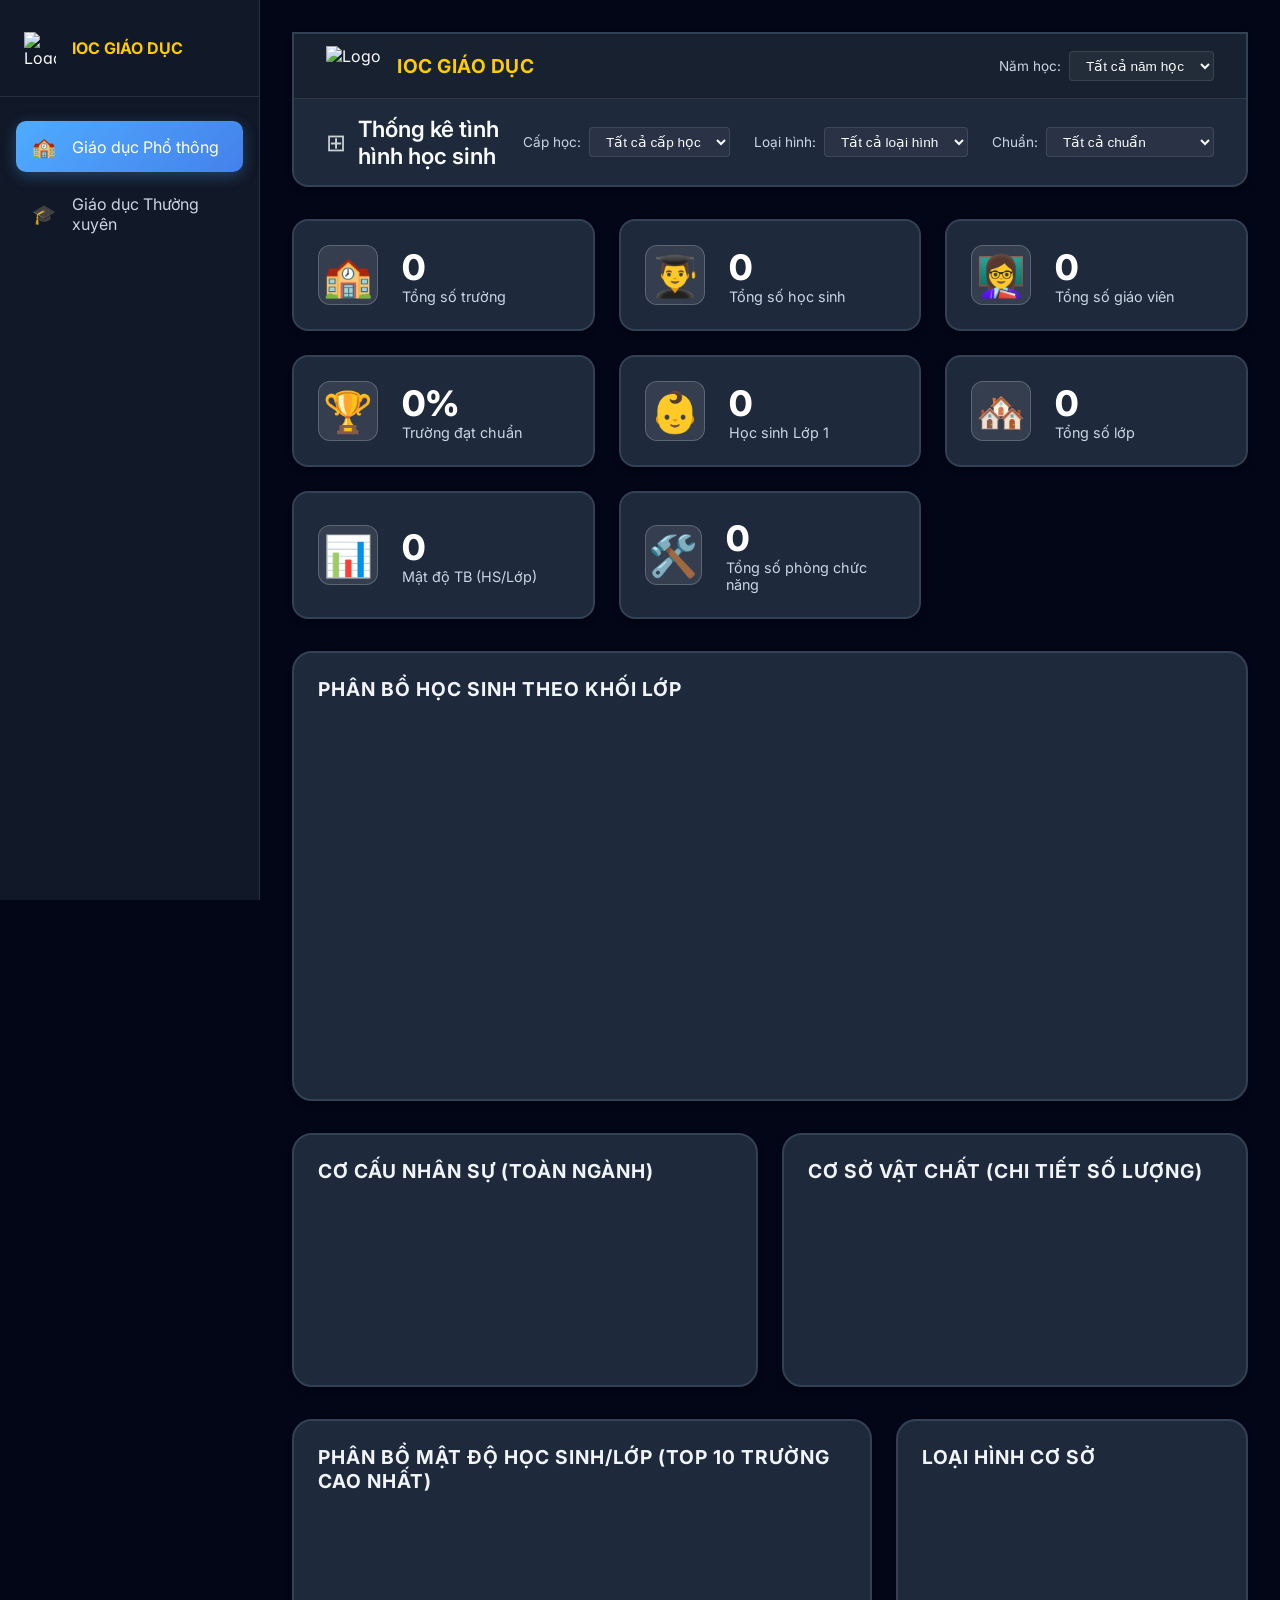
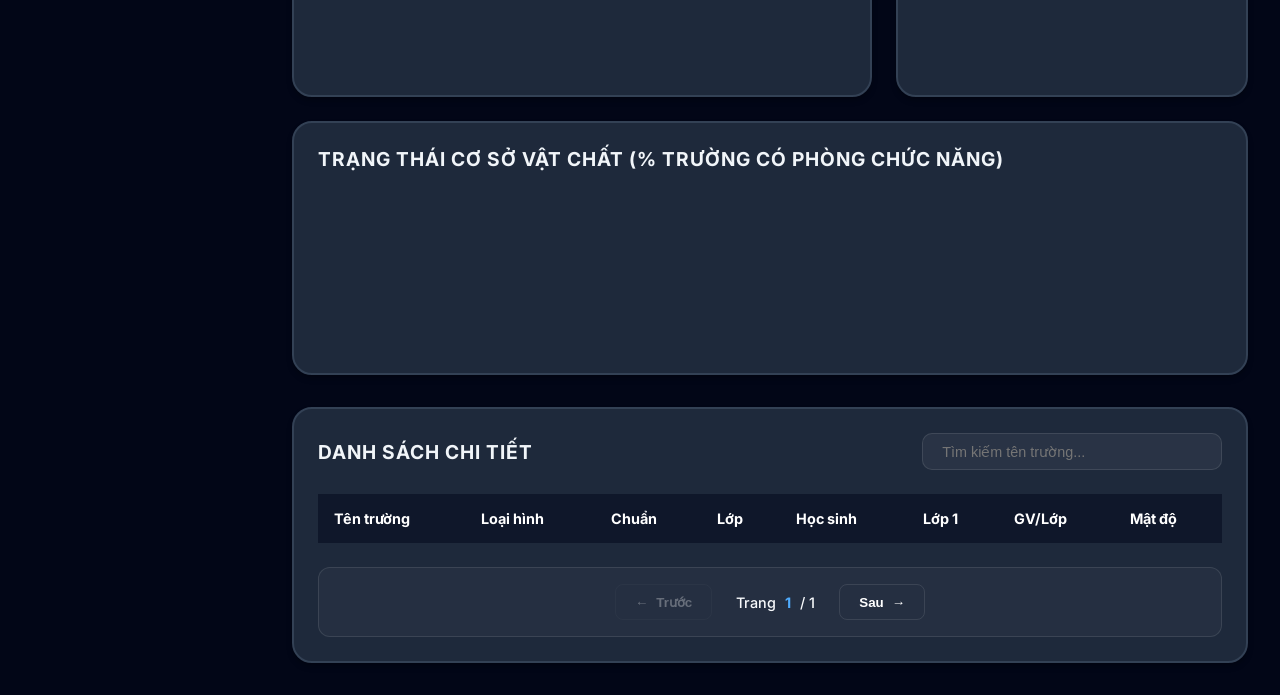
==== commit 2d679d28: "Update UI, sync headers, and configure production .gitignore" ====
--- a/index.html
+++ b/index.html
@@ -12,12 +12,35 @@
 </head>
 <body class="dark-mode pbi-mode">
     <div class="background-decor"></div>
-    <div class="dashboard-container">
-        <header>
+    
+    <div class="app-container">
+        <!-- Sidebar Navigation -->
+        <aside class="sidebar">
+            <div class="sidebar-header">
+                <img src="Quoc_Huy_Viet_Nam_Chuan.png" alt="Logo" class="sidebar-logo">
+                <h3 class="sidebar-title">IOC GIÁO DỤC</h3>
+            </div>
+            <nav class="sidebar-nav">
+                <a href="#" class="nav-item active" data-tab="general-view">
+                    <span class="nav-icon">🏫</span>
+                    <span class="nav-text">Giáo dục Phổ thông</span>
+                </a>
+                <a href="#" class="nav-item" data-tab="gdtx-view">
+                    <span class="nav-icon">🎓</span>
+                    <span class="nav-text">Giáo dục Thường xuyên</span>
+                </a>
+            </nav>
+        </aside>
+
+        <!-- Main Content Area -->
+        <main class="main-content">
+            <!-- TAB: General Education (Existing Dashboard) -->
+            <div id="general-view" class="tab-content active">
+                <header>
             <div class="header-top">
                 <div class="brand">
                     <img src="Quoc_Huy_Viet_Nam_Chuan.png" alt="Logo" class="national-emblem">
-                    <h1 class="brand-title">TRUNG TÂM GIÁM SÁT GIÁO DỤC</h1>
+                    <h1 class="brand-title">IOC GIÁO DỤC</h1>
                     <!-- <div class="db-status" style="margin-left: 1rem;"><span class="dot" style="background: var(--primary);"></span> Local Data <span class="badge" style="background: var(--primary); color: white; font-size: 0.6rem; margin-left: 0.5rem;">SQLite</span></div> -->
                 </div>
                 <div class="header-top-right">
@@ -196,7 +219,53 @@
                     Sau <span>→</span>
                 </button>
             </div>
-        </section>
+                </section>
+            </div>
+
+            <!-- TAB: Continuing Education (GDTX) -->
+            <div id="gdtx-view" class="tab-content">
+                <header>
+                    <div class="header-top">
+                        <div class="brand">
+                            <span class="grid-icon">📊</span>
+                            <h2 style="font-size: 1.4rem; font-weight: 600;">Thống kê Giáo dục Thường xuyên</h2>
+                        </div>
+                        <div class="header-top-right">
+                            <div class="filter-item">
+                                <label>Năm học:</label>
+                                <select id="filter-year-gdtx">
+                                    <option value="2024-2025">2024-2025</option>
+                                </select>
+                            </div>
+                        </div>
+                    </div>
+                </header>
+
+                <section class="stats-grid" id="gdtx-stats-cards">
+                    <!-- Populated by JS -->
+                </section>
+
+                <section class="charts-grid gdtx-charts-area">
+                    <div class="chart-container wide-chart">
+                        <h3>Phân bổ Học viên theo Khối lớp (GDTX)</h3>
+                        <div class="chart-height">
+                            <canvas id="gdtxGradeChart"></canvas>
+                        </div>
+                    </div>
+                </section>
+
+                <section class="charts-grid secondary-charts">
+                    <div class="chart-container">
+                        <h3>Cơ cấu Nhân sự trung tâm</h3>
+                        <canvas id="gdtxPersonnelChart"></canvas>
+                    </div>
+                    <div class="chart-container">
+                        <h3>Phân bổ kinh phí</h3>
+                        <canvas id="gdtxBudgetChart"></canvas>
+                    </div>
+                </section>
+            </div>
+        </main>
     </div>
     <script src="data.js"></script>
     <script src="app.js"></script>
--- a/style.css
+++ b/style.css
@@ -10,6 +10,7 @@
     --gold: #ffcc00;
     --glass: rgba(255, 255, 255, 0.05);
     --glass-border: rgba(255, 255, 255, 0.1);
+    --sidebar-width: 260px;
 }
 
 .db-status {
@@ -56,10 +57,125 @@
     z-index: -1;
 }
 
+.app-container {
+    display: flex;
+    min-height: 100vh;
+}
+
+.sidebar {
+    width: var(--sidebar-width);
+    background: #111827;
+    border-right: 1px solid var(--glass-border);
+    display: flex;
+    flex-direction: column;
+    position: fixed;
+    height: 100vh;
+    z-index: 1000;
+}
+
+.sidebar-header {
+    padding: 2rem 1.5rem;
+    display: flex;
+    align-items: center;
+    gap: 1rem;
+    border-bottom: 1px solid var(--glass-border);
+}
+
+.sidebar-logo {
+    width: 32px;
+    height: 32px;
+}
+
+.sidebar-title {
+    font-size: 1rem;
+    font-weight: 700;
+    color: var(--gold);
+    margin: 0;
+}
+
+.sidebar-nav {
+    flex: 1;
+    padding: 1.5rem 1rem;
+}
+
+.nav-item {
+    display: flex;
+    align-items: center;
+    gap: 1rem;
+    padding: 0.85rem 1rem;
+    color: var(--text-dim);
+    text-decoration: none;
+    border-radius: 10px;
+    margin-bottom: 0.5rem;
+    transition: all 0.3s cubic-bezier(0.4, 0, 0.2, 1);
+}
+
+.nav-item:hover {
+    background: var(--glass);
+    color: var(--text);
+}
+
+.nav-item.active {
+    background: linear-gradient(135deg, var(--primary), #4481eb);
+    color: white;
+    box-shadow: 0 4px 15px rgba(79, 172, 254, 0.3);
+}
+
+.nav-icon {
+    font-size: 1.2rem;
+}
+
+.sidebar-footer {
+    padding: 1.5rem;
+    border-top: 1px solid var(--glass-border);
+}
+
+.sidebar-btn {
+    width: 100%;
+    padding: 0.85rem;
+    background: var(--glass);
+    border: 1px solid var(--glass-border);
+    color: var(--text);
+    border-radius: 10px;
+    cursor: pointer;
+    display: flex;
+    align-items: center;
+    justify-content: center;
+    gap: 0.75rem;
+    font-weight: 600;
+    transition: all 0.3s;
+}
+
+.sidebar-btn:hover {
+    background: var(--primary);
+    border-color: var(--primary);
+}
+
+.main-content {
+    flex: 1;
+    margin-left: var(--sidebar-width);
+    min-height: 100vh;
+}
+
+.tab-content {
+    display: none;
+    padding: 2rem;
+}
+
+.tab-content.active {
+    display: block;
+    animation: fadeIn 0.4s ease-out;
+}
+
+@keyframes fadeIn {
+    from { opacity: 0; transform: translateY(10px); }
+    to { opacity: 1; transform: translateY(0); }
+}
+
 .dashboard-container {
-    max-width: 1400px;
-    margin: 0 auto;
-    padding: 2rem;
+    max-width: 100%;
+    margin: 0;
+    padding: 0;
 }
 
 header {
@@ -179,6 +295,23 @@
 select option {
     background: #1e293b;
     color: var(--text);
+}
+
+input[type="text"], input[type="password"], input[type="number"] {
+    background: var(--card-bg);
+    border: 1px solid var(--glass-border);
+    color: var(--text);
+    padding: 0.5rem 1rem;
+    border-radius: 8px;
+    outline: none;
+    transition: all 0.3s;
+    font-size: 0.9rem;
+}
+
+input[type="text"]:focus, input[type="password"]:focus, input[type="number"]:focus {
+    border-color: var(--primary);
+    background: var(--glass);
+    box-shadow: 0 0 0 4px rgba(79, 172, 254, 0.15);
 }
 
 select:hover, .btn-primary:hover {
@@ -372,13 +505,20 @@
 
 .modal-content {
     background: #1e293b;
-    margin: 10% auto;
+    margin: 5% auto;
     padding: 0;
     border: 1px solid var(--glass-border);
-    width: 500px;
+    width: 550px;
+    max-height: 90vh; /* Ngăn modal trào ra ngoài 90% chiều cao màn hình */
     border-radius: 20px;
     box-shadow: 0 25px 50px -12px rgba(0, 0, 0, 0.5);
-    overflow: hidden;
+    display: flex; /* Dùng flex để chia Layout */
+    flex-direction: column;
+}
+
+.modal-body {
+    padding: 2rem;
+    overflow-y: auto; /* Cho phép cuộn dọc nội dung bên trong */
 }
 
 .modal-header {
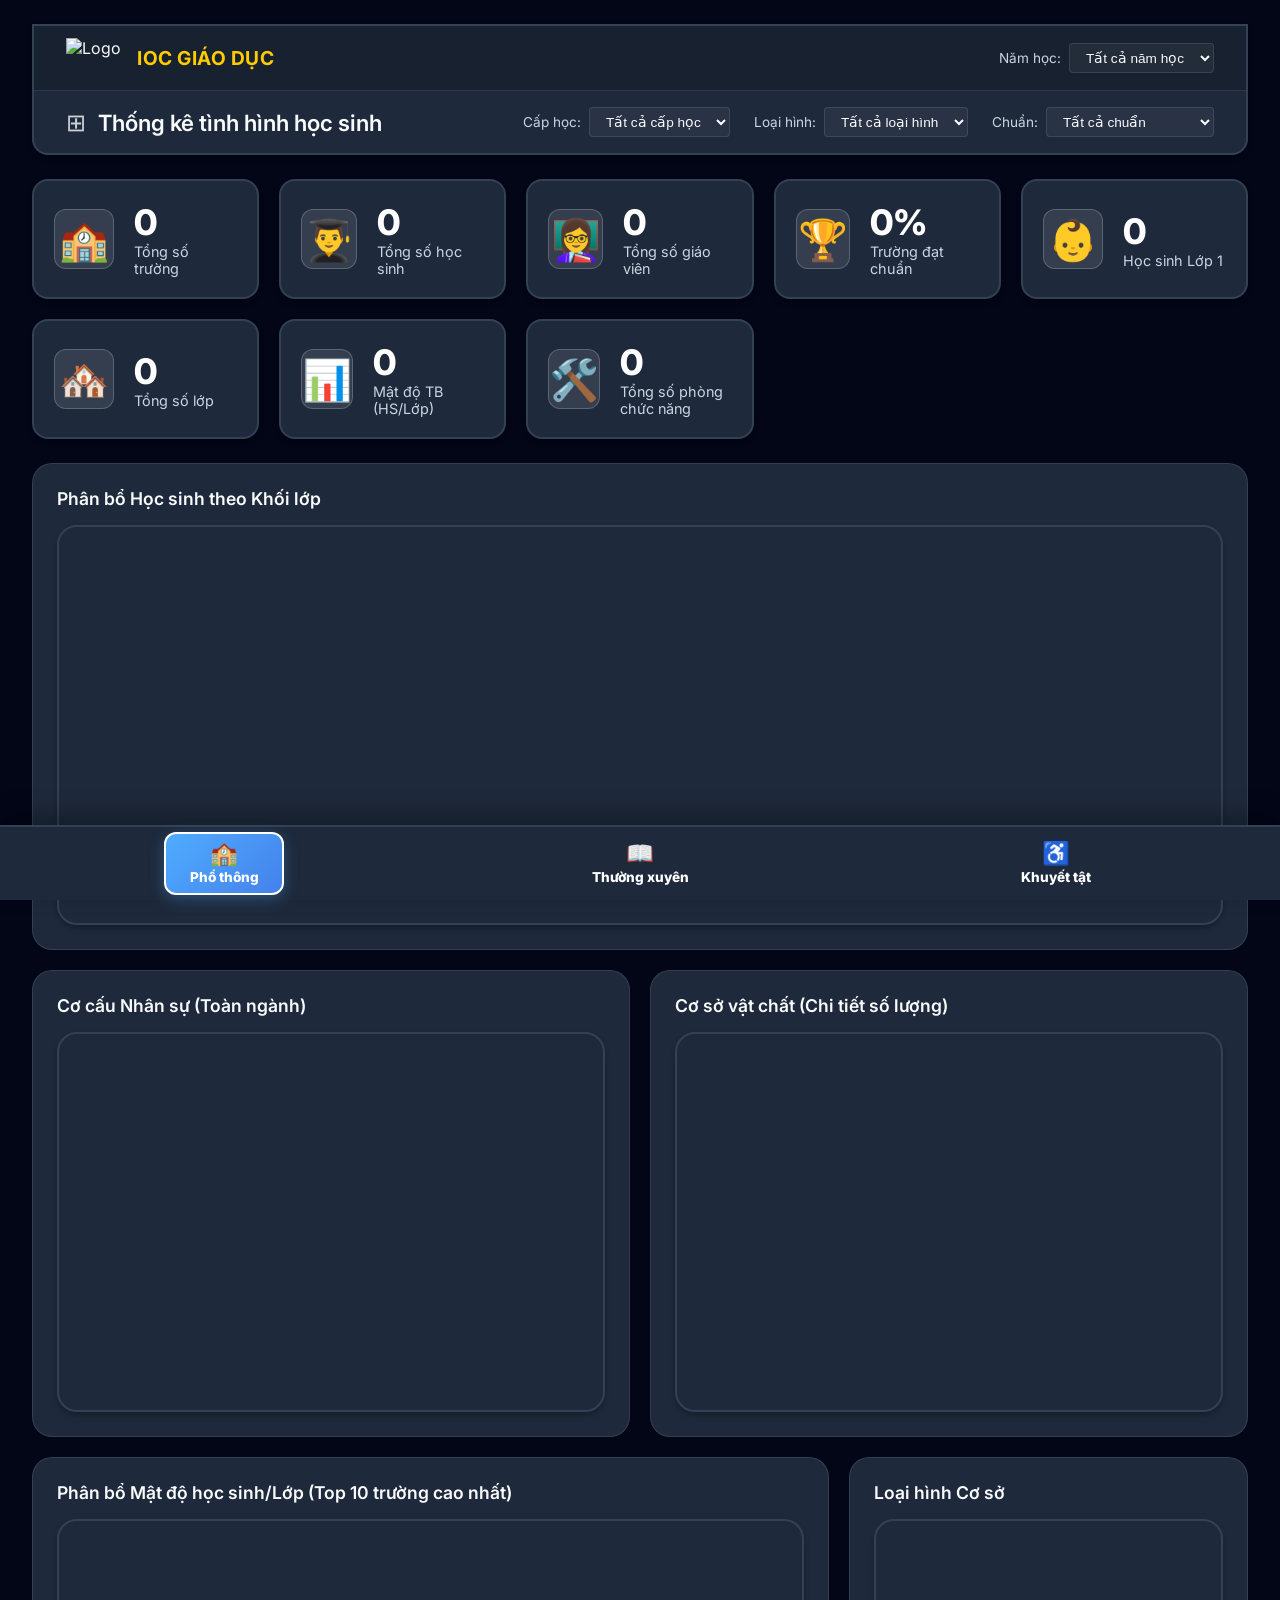
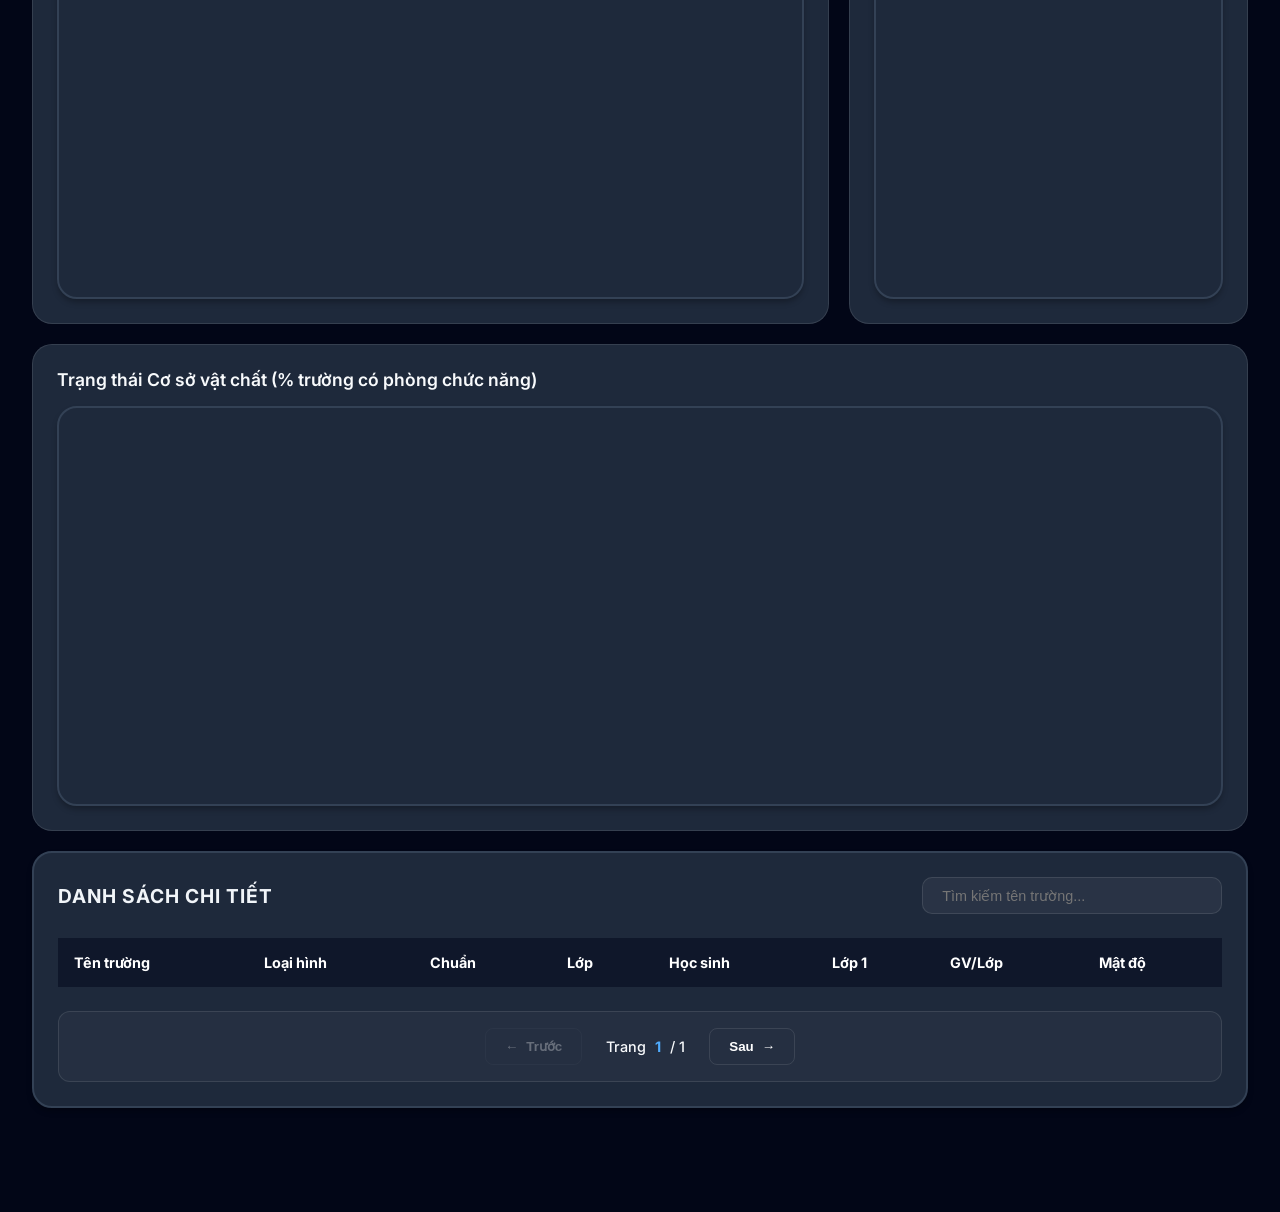
==== commit 3d9e5b62: "123123123" ====
--- a/index.html
+++ b/index.html
@@ -15,22 +15,6 @@
     
     <div class="app-container">
         <!-- Sidebar Navigation -->
-        <aside class="sidebar">
-            <div class="sidebar-header">
-                <img src="Quoc_Huy_Viet_Nam_Chuan.png" alt="Logo" class="sidebar-logo">
-                <h3 class="sidebar-title">IOC GIÁO DỤC</h3>
-            </div>
-            <nav class="sidebar-nav">
-                <a href="#" class="nav-item active" data-tab="general-view">
-                    <span class="nav-icon">🏫</span>
-                    <span class="nav-text">Giáo dục Phổ thông</span>
-                </a>
-                <a href="#" class="nav-item" data-tab="gdtx-view">
-                    <span class="nav-icon">🎓</span>
-                    <span class="nav-text">Giáo dục Thường xuyên</span>
-                </a>
-            </nav>
-        </aside>
 
         <!-- Main Content Area -->
         <main class="main-content">
@@ -148,38 +132,63 @@
             </div>
         </section>
 
+        <section class="charts-grid" style="grid-template-columns: 1fr;">
+            <div class="chart-card">
+                <div class="chart-header">
+                    <h3>Phân bổ Học sinh theo Khối lớp</h3>
+                </div>
+                <div class="chart-container" style="min-height: 400px;">
+                    <canvas id="gradeDistributionChart"></canvas>
+                </div>
+            </div>
+        </section>
+
+        <section class="charts-grid secondary-charts">
+            <div class="chart-card">
+                <div class="chart-header">
+                    <h3>Cơ cấu Nhân sự (Toàn ngành)</h3>
+                </div>
+                <div class="chart-container">
+                    <canvas id="personnelChart"></canvas>
+                </div>
+            </div>
+            <div class="chart-card">
+                <div class="chart-header">
+                    <h3>Cơ sở vật chất (Chi tiết số lượng)</h3>
+                </div>
+                <div class="chart-container">
+                    <canvas id="facilityDetailChart"></canvas>
+                </div>
+            </div>
+        </section>
+
         <section class="charts-grid">
-            <div class="chart-container wide-chart">
-                <h3>Phân bổ Học sinh theo Khối lớp</h3>
-                <div class="chart-height">
-                    <canvas id="gradeDistributionChart"></canvas>
+            <div class="chart-card">
+                <div class="chart-header">
+                    <h3>Phân bổ Mật độ học sinh/Lớp (Top 10 trường cao nhất)</h3>
+                </div>
+                <div class="chart-container">
+                    <canvas id="densityChart"></canvas>
+                </div>
+            </div>
+            <div class="chart-card">
+                <div class="chart-header">
+                    <h3>Loại hình Cơ sở</h3>
+                </div>
+                <div class="chart-container">
+                    <canvas id="typeChart"></canvas>
                 </div>
             </div>
         </section>
 
-        <section class="charts-grid secondary-charts">
-            <div class="chart-container">
-                <h3>Cơ cấu Nhân sự (Toàn ngành)</h3>
-                <canvas id="personnelChart"></canvas>
-            </div>
-            <div class="chart-container">
-                <h3>Cơ sở vật chất (Chi tiết số lượng)</h3>
-                <canvas id="facilityDetailChart"></canvas>
-            </div>
-        </section>
-
-        <section class="charts-grid">
-            <div class="chart-container main-chart">
-                <h3>Phân bổ Mật độ học sinh/Lớp (Top 10 trường cao nhất)</h3>
-                <canvas id="densityChart"></canvas>
-            </div>
-            <div class="chart-container side-chart">
-                <h3>Loại hình Cơ sở</h3>
-                <canvas id="typeChart"></canvas>
-            </div>
-            <div class="chart-container wide-chart">
-                <h3>Trạng thái Cơ sở vật chất (% trường có phòng chức năng)</h3>
-                <canvas id="facilityChart"></canvas>
+        <section class="charts-grid" style="grid-template-columns: 1fr;">
+            <div class="chart-card">
+                <div class="chart-header">
+                    <h3>Trạng thái Cơ sở vật chất (% trường có phòng chức năng)</h3>
+                </div>
+                <div class="chart-container" style="min-height: 400px;">
+                    <canvas id="facilityChart"></canvas>
+                </div>
             </div>
         </section>
 
@@ -233,8 +242,9 @@
                         <div class="header-top-right">
                             <div class="filter-item">
                                 <label>Năm học:</label>
-                                <select id="filter-year-gdtx">
+                                <select id="filter-year-gdtx" onchange="initGdtxDashboard()">
                                     <option value="2024-2025">2024-2025</option>
+                                    <option value="2023-2024">2023-2024</option>
                                 </select>
                             </div>
                         </div>
@@ -245,27 +255,146 @@
                     <!-- Populated by JS -->
                 </section>
 
-                <section class="charts-grid gdtx-charts-area">
-                    <div class="chart-container wide-chart">
-                        <h3>Phân bổ Học viên theo Khối lớp (GDTX)</h3>
-                        <div class="chart-height">
+                <div class="charts-grid">
+                    <div class="chart-card">
+                        <div class="chart-header">
+                            <h3>Cơ cấu Học viên theo khối lớp</h3>
+                        </div>
+                        <div class="chart-container">
                             <canvas id="gdtxGradeChart"></canvas>
                         </div>
                     </div>
+                    <div class="chart-card">
+                        <div class="chart-header">
+                            <h3>Phân bổ Nhân sự</h3>
+                        </div>
+                        <div class="chart-container">
+                            <canvas id="gdtxPersonnelChart"></canvas>
+                        </div>
+                    </div>
+                </div>
+
+                <div class="charts-grid" style="grid-template-columns: 1fr;">
+                    <div class="chart-card">
+                        <div class="chart-header">
+                            <h3>Cơ cấu Ngân sách thực hiện</h3>
+                        </div>
+                        <div class="chart-container" style="min-height: 400px;">
+                            <canvas id="gdtxBudgetChart"></canvas>
+                        </div>
+                    </div>
+                </div>
+
+                <div class="table-section luxury-card">
+                    <div class="table-header">
+                        <h3>Dữ liệu chi tiết GDTX</h3>
+                    </div>
+                    <div class="table-wrapper">
+                        <table id="gdtx-table">
+                            <thead>
+                                <tr>
+                                    <th>Danh mục</th>
+                                    <th>Phân loại</th>
+                                    <th>Đơn vị</th>
+                                    <th>Giá trị</th>
+                                </tr>
+                            </thead>
+                            <tbody></tbody>
+                        </table>
+                    </div>
+                </div>
+            </div>
+
+            <!-- TAB: Special Education (Khuyet Tat) -->
+            <div id="khuyettat-view" class="tab-content">
+                <header>
+                    <div class="header-top">
+                        <div class="brand">
+                            <span class="grid-icon">♿</span>
+                            <h2 style="font-size: 1.4rem; font-weight: 600;">Thống kê Giáo dục Khuyết tật</h2>
+                        </div>
+                        <div class="header-top-right">
+                            <div class="filter-item">
+                                <label>Năm học:</label>
+                                <select id="filter-year-khuyettat" onchange="initKhuyetTatDashboard()">
+                                    <option value="2024-2025">2024-2025</option>
+                                    <option value="2023-2024">2023-2024</option>
+                                </select>
+                            </div>
+                        </div>
+                    </div>
+                </header>
+
+                <section class="stats-grid" id="khuyettat-stats-cards">
+                    <!-- Stats will be loaded via JS -->
                 </section>
 
-                <section class="charts-grid secondary-charts">
-                    <div class="chart-container">
-                        <h3>Cơ cấu Nhân sự trung tâm</h3>
-                        <canvas id="gdtxPersonnelChart"></canvas>
-                    </div>
-                    <div class="chart-container">
-                        <h3>Phân bổ kinh phí</h3>
-                        <canvas id="gdtxBudgetChart"></canvas>
-                    </div>
-                </section>
+                <div class="charts-grid">
+                    <div class="chart-card">
+                        <div class="chart-header">
+                            <h3>Phân bổ theo dạng tật</h3>
+                        </div>
+                        <div class="chart-container">
+                            <canvas id="khuyettatTypeChart"></canvas>
+                        </div>
+                    </div>
+                    <div class="chart-card">
+                        <div class="chart-header">
+                            <h3>Phân loại Học sinh</h3>
+                        </div>
+                        <div class="chart-container">
+                            <canvas id="khuyettatStudentChart"></canvas>
+                        </div>
+                    </div>
+                </div>
+
+                <div class="charts-grid" style="grid-template-columns: 1fr;">
+                    <div class="chart-card">
+                        <div class="chart-header">
+                            <h3>Đội ngũ Nhân sự</h3>
+                        </div>
+                        <div class="chart-container" style="min-height: 400px;">
+                            <canvas id="khuyettatStaffChart"></canvas>
+                        </div>
+                    </div>
+                </div>
+
+                <div class="table-section luxury-card">
+                    <div class="table-header">
+                        <h3>Bảng chi tiết số liệu Khuyết tật</h3>
+                    </div>
+                    <div class="table-wrapper">
+                        <table id="khuyettat-table">
+                            <thead>
+                                <tr>
+                                    <th>Danh mục</th>
+                                    <th>Phân loại</th>
+                                    <th>Đơn vị</th>
+                                    <th>Giá trị</th>
+                                </tr>
+                            </thead>
+                            <tbody></tbody>
+                        </table>
+                    </div>
+                </div>
             </div>
         </main>
+
+        <!-- Bottom Navigation Bar -->
+        <nav class="bottom-nav">
+            <a href="#" class="nav-item active" data-tab="general-view">
+                <span class="nav-icon">🏫</span>
+                <span class="nav-text">Phổ thông</span>
+            </a>
+            <a href="#" class="nav-item" data-tab="gdtx-view">
+                <span class="nav-icon">📖</span>
+                <span class="nav-text">Thường xuyên</span>
+            </a>
+            <a href="#" class="nav-item" data-tab="khuyettat-view">
+                <span class="nav-icon">♿</span>
+                <span class="nav-text">Khuyết tật</span>
+            </a>
+        </nav>
     </div>
     <script src="data.js"></script>
     <script src="app.js"></script>
--- a/style.css
+++ b/style.css
@@ -63,10 +63,10 @@
 }
 
 .sidebar {
+    display: none; /* Hidden as per request to save space for Power BI */
     width: var(--sidebar-width);
     background: #111827;
     border-right: 1px solid var(--glass-border);
-    display: flex;
     flex-direction: column;
     position: fixed;
     height: 100vh;
@@ -153,13 +153,14 @@
 
 .main-content {
     flex: 1;
-    margin-left: var(--sidebar-width);
+    margin-left: 0; /* Removed margin-left to take full width */
     min-height: 100vh;
+    padding-bottom: 80px; /* Space for bottom navigation */
 }
 
 .tab-content {
     display: none;
-    padding: 2rem;
+    padding: 1.5rem 2rem;
 }
 
 .tab-content.active {
@@ -179,7 +180,7 @@
 }
 
 header {
-    margin-bottom: 2rem;
+    margin-bottom: 1.5rem;
     background: var(--header-bg);
     border-radius: 0 0 16px 16px;
     border: 1px solid var(--glass-border);
@@ -284,12 +285,12 @@
     background: var(--card-bg);
     border: 1px solid var(--glass-border);
     color: var(--text);
-    padding: 0.5rem 1rem;
+    padding: 0.4rem 0.8rem;
     border-radius: 8px;
     outline: none;
     cursor: pointer;
     transition: all 0.3s;
-    font-size: 0.9rem;
+    font-size: 0.85rem;
 }
 
 select option {
@@ -328,21 +329,21 @@
 
 .stats-grid {
     display: grid;
-    grid-template-columns: repeat(auto-fit, minmax(280px, 1fr));
-    gap: 1.5rem;
-    margin-bottom: 2rem;
+    grid-template-columns: repeat(auto-fit, minmax(220px, 1fr));
+    gap: 1.25rem;
+    margin-bottom: 1.5rem;
 }
 
 .stat-card {
     background: var(--card-bg);
     backdrop-filter: blur(12px);
     border: 1px solid var(--glass-border);
-    padding: 1.5rem;
+    padding: 1.25rem;
     border-radius: 16px;
     display: flex;
     align-items: center;
-    gap: 1.5rem;
-    transition: transform 0.3s;
+    gap: 1.25rem;
+    transition: all 0.3s cubic-bezier(0.4, 0, 0.2, 1);
 }
 
 .stat-card:hover {
@@ -367,7 +368,7 @@
 }
 
 .stat-card h3 {
-    font-size: 1.8rem;
+    font-size: 1.6rem;
     font-weight: 700;
 }
 
@@ -379,8 +380,9 @@
 .charts-grid {
     display: grid;
     grid-template-columns: 2fr 1fr;
-    gap: 1.5rem;
-    margin-bottom: 2rem;
+    gap: 1.25rem;
+    margin-bottom: 1.25rem;
+    align-items: stretch;
 }
 
 .charts-grid.secondary-charts {
@@ -396,9 +398,51 @@
 }
 
 .chart-container h3 {
-    margin-bottom: 1.5rem;
+    margin-bottom: 1rem;
     font-weight: 600;
     font-size: 1.1rem;
+}
+
+.chart-card {
+    background: var(--card-bg);
+    backdrop-filter: blur(12px);
+    border: 1px solid var(--glass-border);
+    padding: 1.5rem;
+    border-radius: 20px;
+    display: flex;
+    flex-direction: column;
+    height: 100%;
+    transition: all 0.3s cubic-bezier(0.4, 0, 0.2, 1);
+}
+
+.chart-card:hover {
+    border-color: var(--primary);
+    transform: translateY(-5px);
+}
+
+.chart-card .chart-header {
+    margin-bottom: 1rem;
+}
+
+.chart-card .chart-header h3 {
+    font-weight: 600;
+    font-size: 1.1rem;
+    color: var(--text);
+}
+
+.chart-card .chart-container {
+    flex: 1;
+    padding: 0;
+    background: transparent;
+    border: none;
+    backdrop-filter: none;
+    display: flex;
+    align-items: center;
+    justify-content: center;
+    min-height: 380px; /* Fixed minimum height for all charts in a grid */
+    height: 100%;
+    width: 100%;
+    position: relative;
 }
 
 .wide-chart {
@@ -734,5 +778,75 @@
     font-weight: 700 !important;
 }
 
-/* Adjust Chart.js fonts via CSS-like properties if needed, 
-   but primarily handled in JS initialization */
+/* --- BOTTOM NAVIGATION --- */
+.bottom-nav {
+    position: fixed;
+    bottom: 0;
+    left: 0;
+    width: 100%;
+    height: 70px;
+    background: rgba(15, 23, 42, 0.8);
+    backdrop-filter: blur(20px);
+    border-top: 1px solid var(--glass-border);
+    display: flex;
+    justify-content: space-around;
+    align-items: center;
+    padding: 0 1rem;
+    z-index: 2000;
+    box-shadow: 0 -10px 25px rgba(0, 0, 0, 0.3);
+}
+
+.bottom-nav .nav-item {
+    display: flex;
+    flex-direction: column;
+    align-items: center;
+    justify-content: center;
+    gap: 4px;
+    color: var(--text-dim);
+    text-decoration: none;
+    padding: 8px 16px;
+    border-radius: 12px;
+    transition: all 0.3s cubic-bezier(0.4, 0, 0.2, 1);
+    flex: 1;
+    max-width: 120px;
+    margin-bottom: 0;
+}
+
+.bottom-nav .nav-icon {
+    font-size: 1.4rem;
+    line-height: 1;
+}
+
+.bottom-nav .nav-text {
+    font-size: 0.75rem;
+    font-weight: 600;
+    white-space: nowrap;
+}
+
+.bottom-nav .nav-item:hover {
+    background: rgba(255, 255, 255, 0.05);
+    color: var(--text);
+}
+
+.bottom-nav .nav-item.active {
+    background: linear-gradient(135deg, var(--primary), #4481eb);
+    color: white;
+    box-shadow: 0 4px 15px rgba(79, 172, 254, 0.3);
+}
+
+/* Adjustments for PBI Mode */
+.pbi-mode .bottom-nav {
+    background: #1e293b;
+    border-top: 2px solid #334155;
+    height: 75px;
+}
+
+.pbi-mode .bottom-nav .nav-text {
+    font-size: 0.85rem;
+    font-weight: 800;
+    color: #ffffff;
+}
+
+.pbi-mode .bottom-nav .nav-item.active {
+    border: 2px solid #ffffff;
+}
